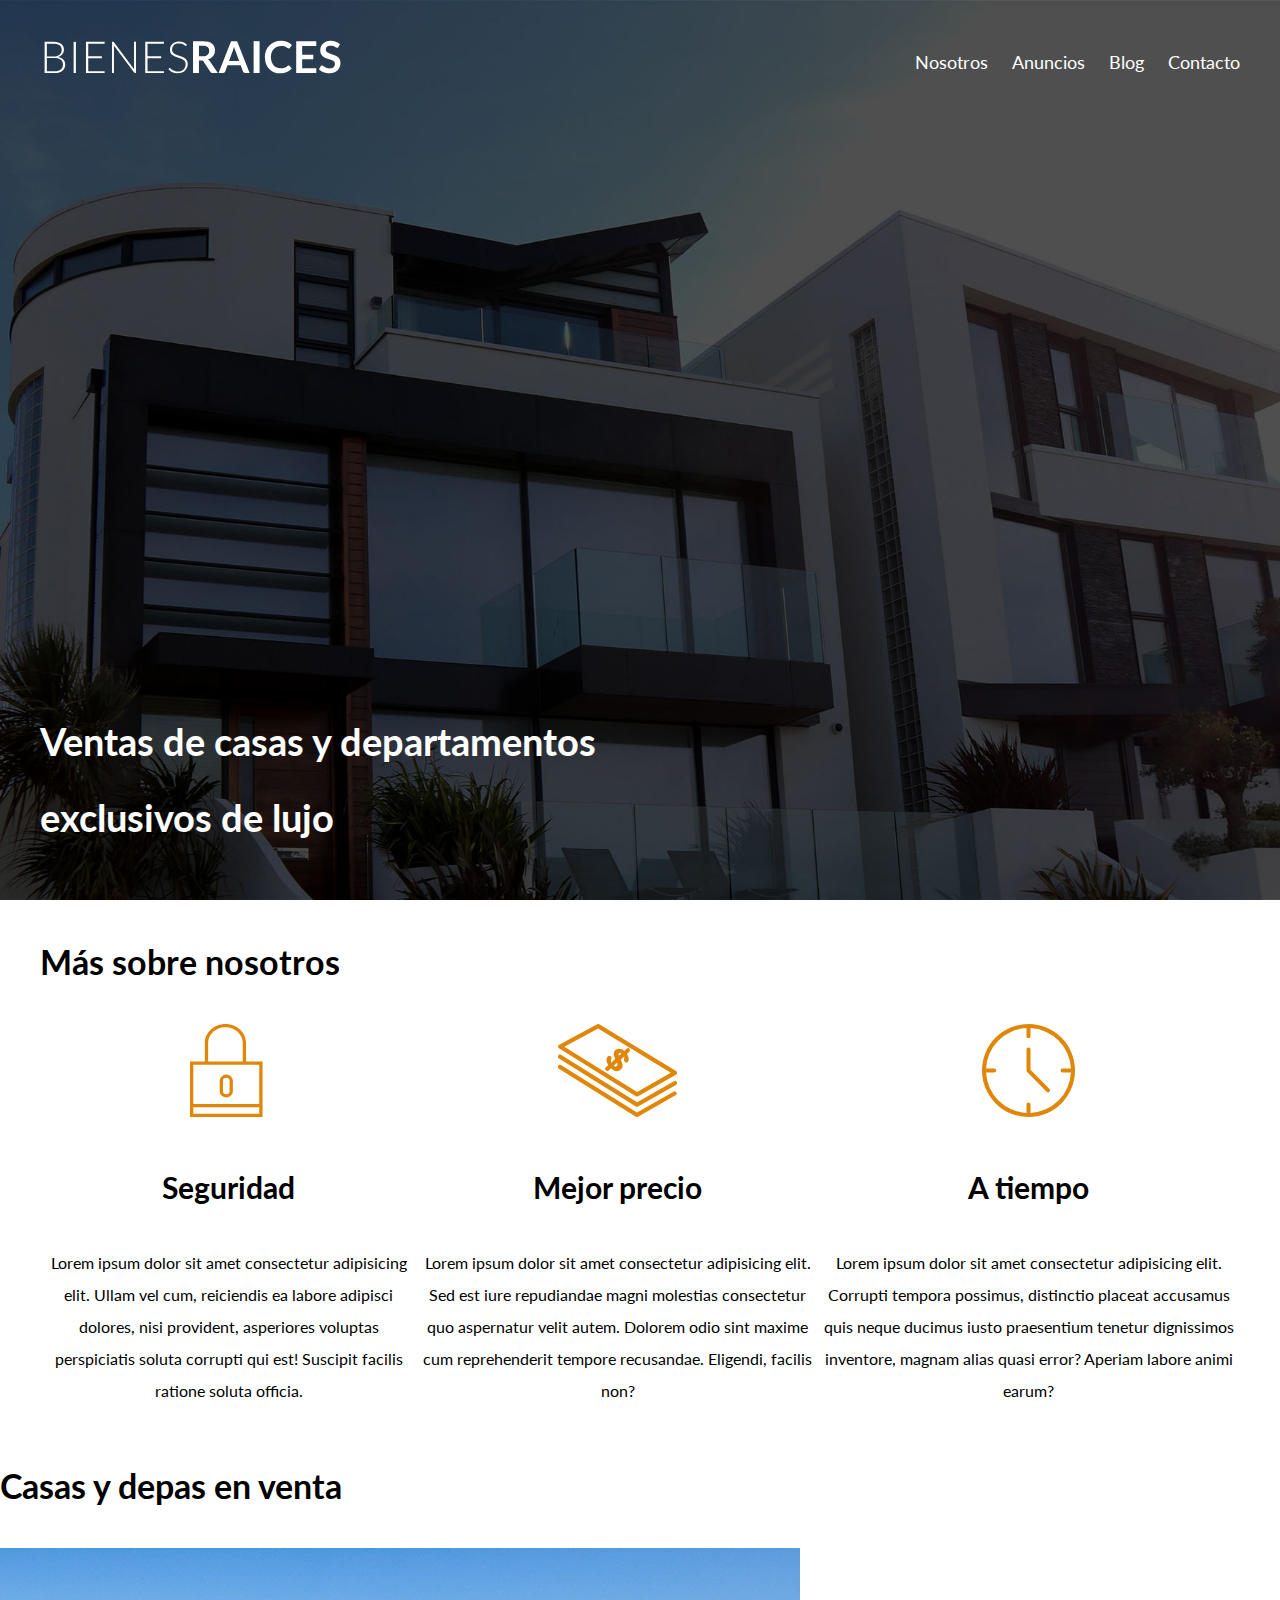
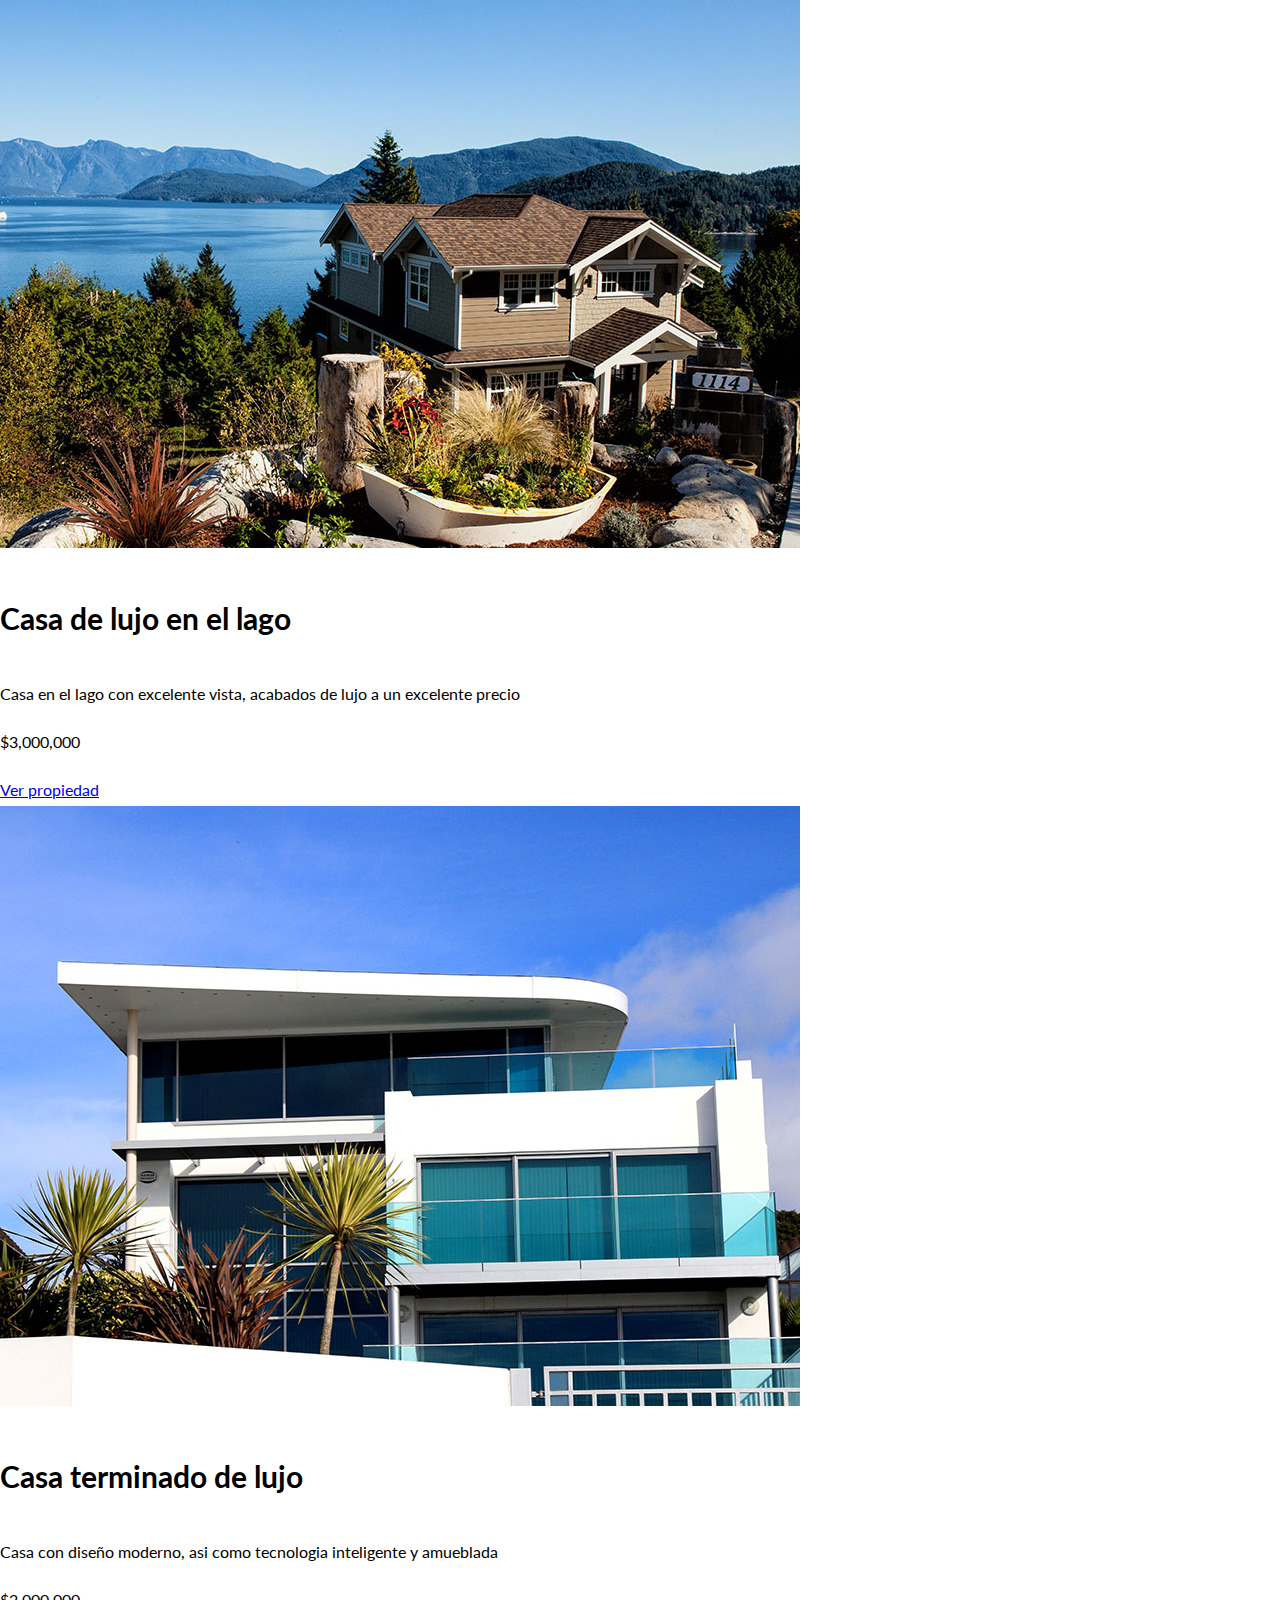
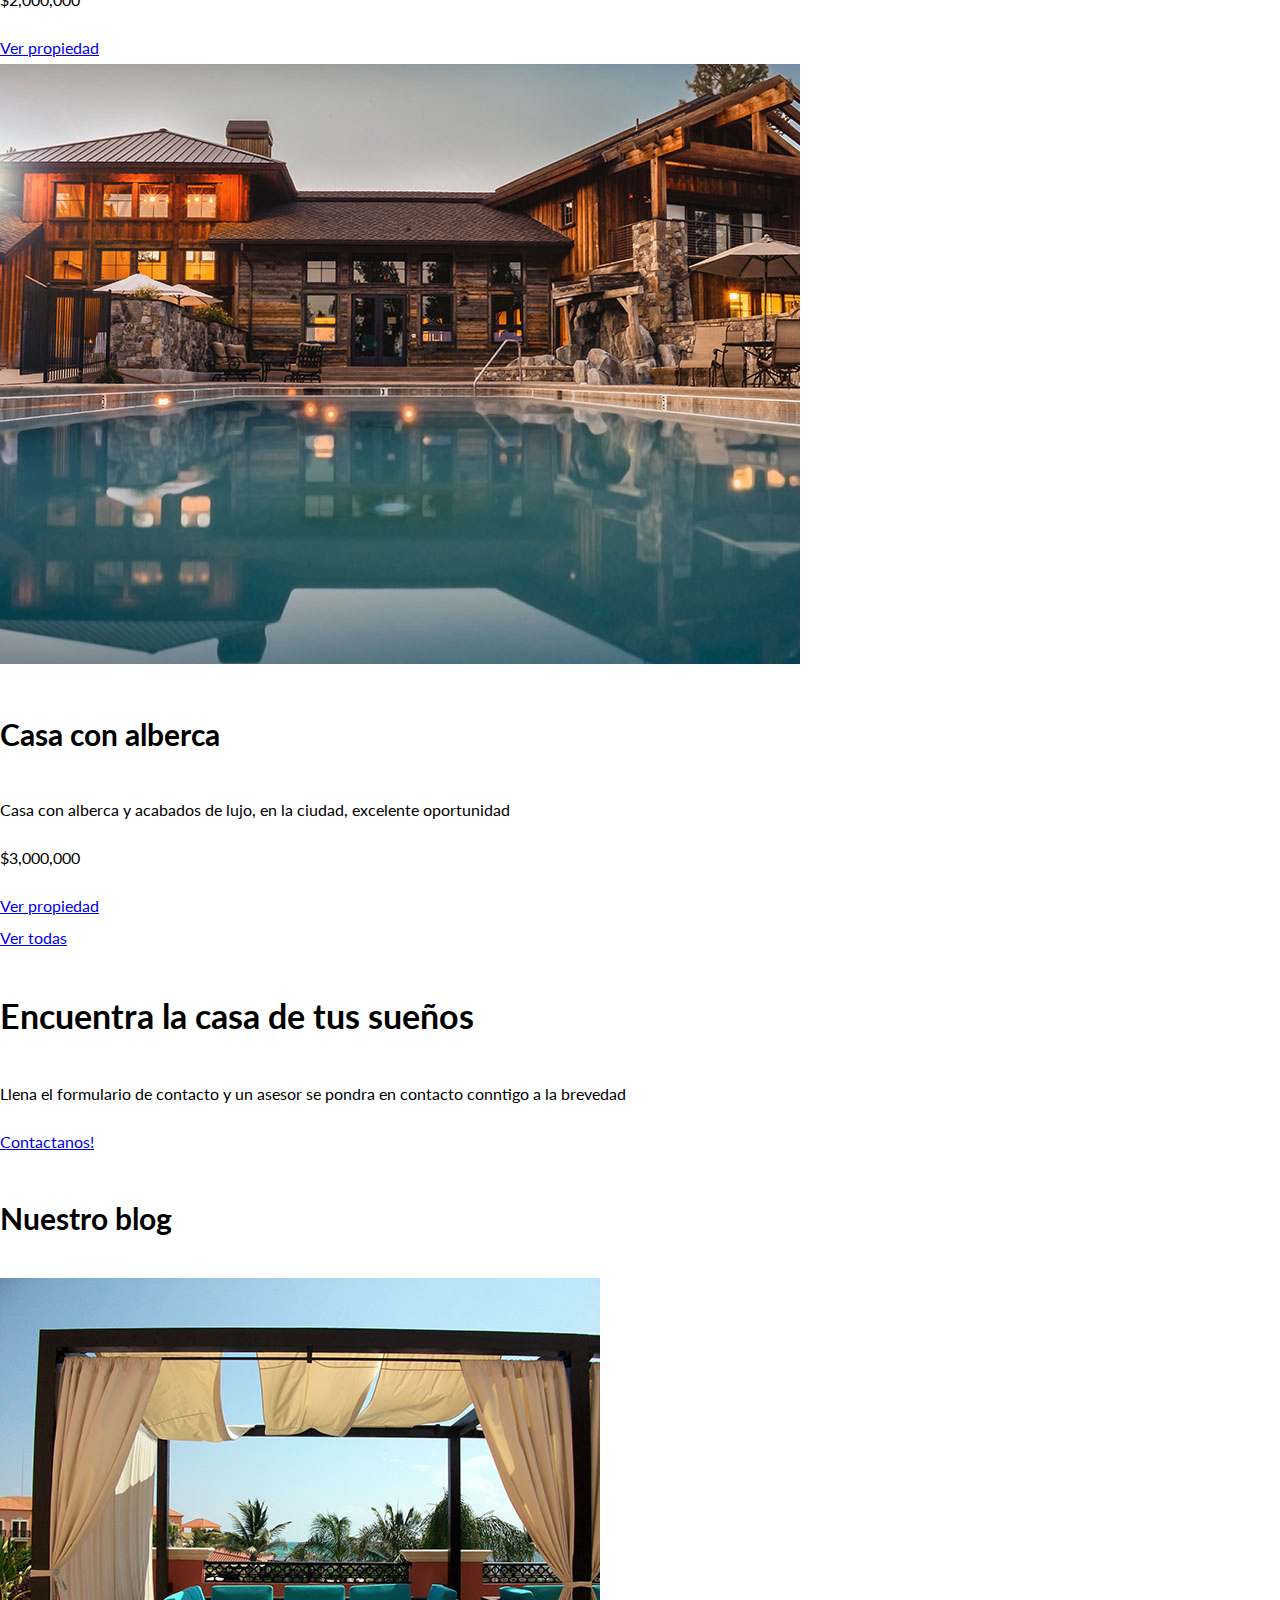
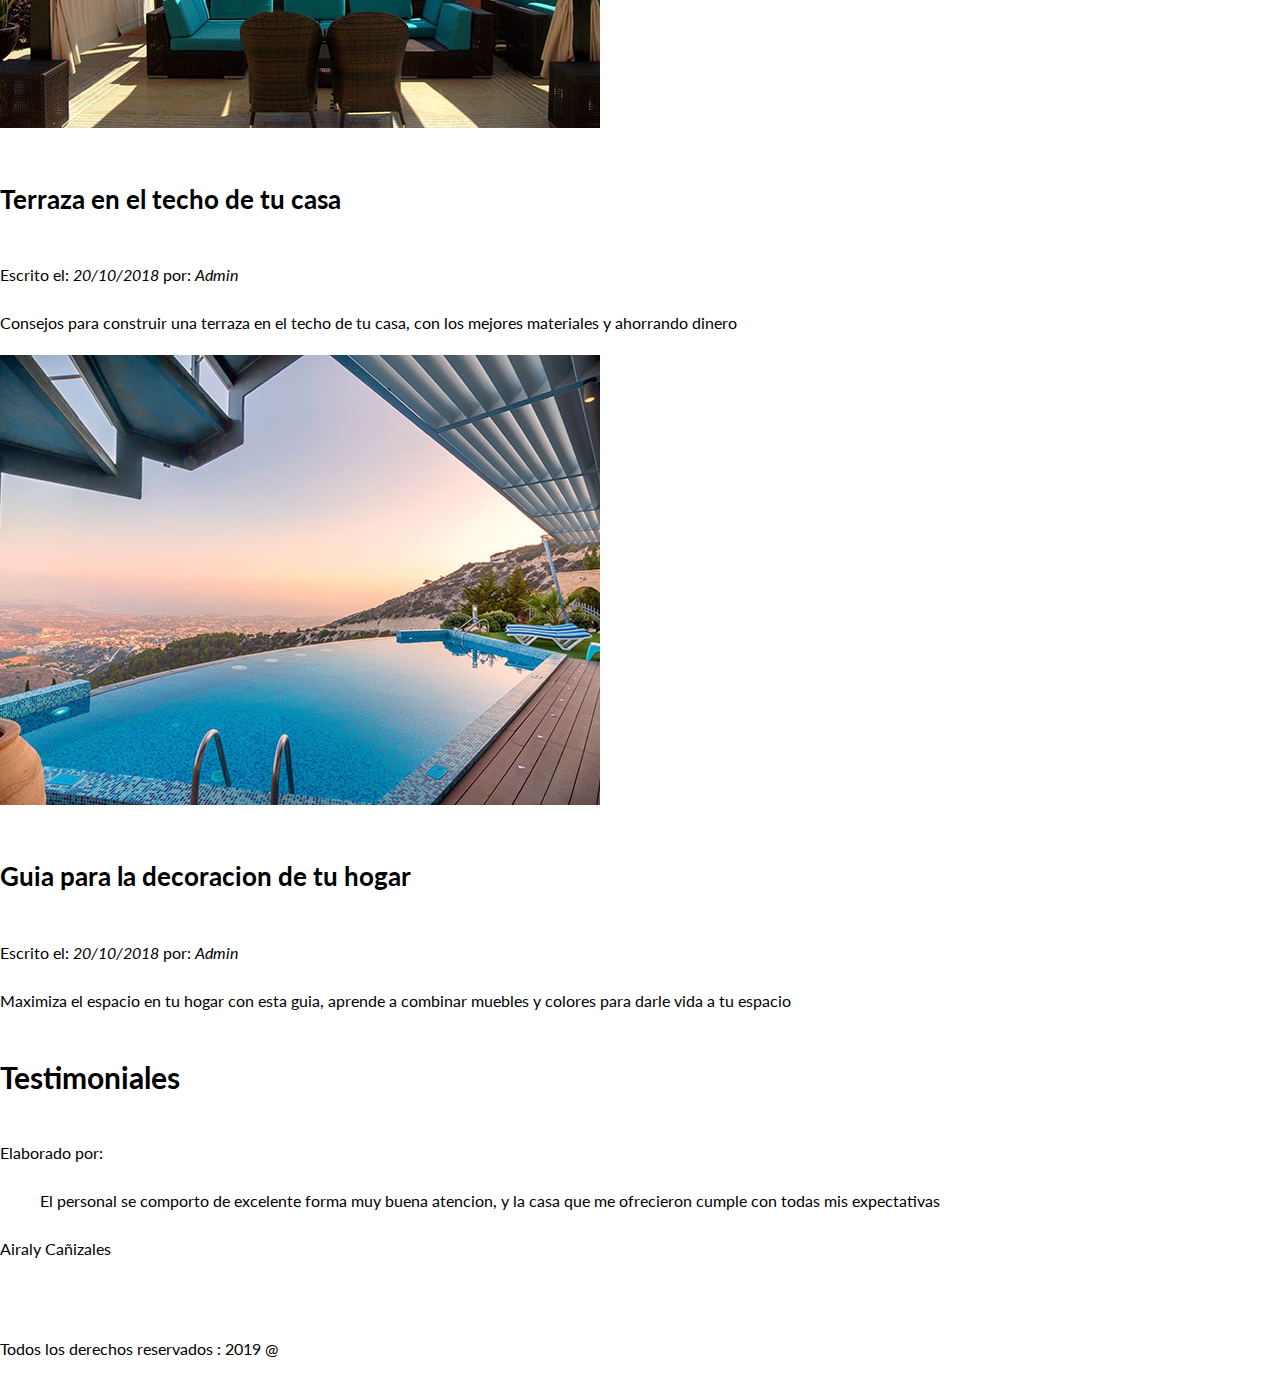
==== index.html @ cec0fd3d "hol" ====
<!DOCTYPE html>
<html lang="en">

    <head>
        <meta charset="UTF-8">
        <meta name="viewport" content="width=device-width, initial-scale=1.0">
        <meta http-equiv="X-UA-Compatible" content="ie=edge">
        <title>Bienes raices</title>
        <link href="https://fonts.googleapis.com/css?family=Lato:300,400,700,900&display=swap" rel="stylesheet">
        <link rel="stylesheet" href="css/normalize.css">
        <link rel="stylesheet" href="css/style.css">
    </head>

    <body>

        <header class="site-header inicio">
            <div class="contenedor contenido-header">
                <div class="barra">
                    <a href="/"><img src="img/logo.svg" alt="logotipo de bienes raices"></a>

                    <nav class="navegacion">
                        <a href="nosotros.html">Nosotros</a>
                        <a href="anuncios.html">Anuncios</a>
                        <a href="blog.html">Blog</a>
                        <a href="contacto.html">Contacto</a>
                    </nav>
                </div>
                <h1>Ventas de casas y departamentos exclusivos de lujo</h1>
            </div>
        </header>

        <section class="contenedor seccion">
            <h2>Más sobre nosotros</h2>



        <div class="iconos-nosotros">
            <div class="icono">
                <img src="img/icono1.svg" alt="">
                <h3>Seguridad</h3>
                <p>Lorem ipsum dolor sit amet consectetur adipisicing elit. Ullam vel cum, reiciendis ea labore adipisci
                    dolores, nisi provident, asperiores voluptas perspiciatis soluta corrupti qui est! Suscipit facilis
                    ratione soluta officia.</p>
            </div>

            <div class="icono">
                <img src="img/icono2.svg" alt="">
                <h3 class="encabezado">Mejor precio</h3>
                <p>Lorem ipsum dolor sit amet consectetur adipisicing elit. Sed est iure repudiandae magni molestias
                    consectetur quo aspernatur velit autem. Dolorem odio sint maxime cum reprehenderit tempore
                    recusandae. Eligendi, facilis non?</p>
            </div>

            <div class="icono">
                <img src="img/icono3.svg" alt="">
                <h3>A tiempo</h3>
                <p>Lorem ipsum dolor sit amet consectetur adipisicing elit. Corrupti tempora possimus, distinctio
                    placeat accusamus quis neque ducimus iusto praesentium tenetur dignissimos inventore, magnam alias
                    quasi error? Aperiam labore animi earum?</p>
            
            </div>
        </div>
        </section>

        <main>
            <h2>Casas y depas en venta</h2>

            <div>
                <img src="img/anuncio1.jpg" alt="">
                <h3>Casa de lujo en el lago</h3>
                <p>Casa en el lago con excelente vista, acabados de lujo a un excelente precio</p>
                <p>$3,000,000</p>
                <a href="#">Ver propiedad</a>
            </div>

            <div>
                <img src="img/anuncio2.jpg" alt="">
                <h3>Casa terminado de lujo</h3>
                <p>Casa con diseño moderno, asi como tecnologia inteligente y amueblada</p>
                <p>$2,000,000</p>
                <a href="#">Ver propiedad</a>
            </div>

            <div>
                <img src="img/anuncio3.jpg" alt="">
                <h3>Casa con alberca</h3>
                <p>Casa con alberca y acabados de lujo, en la ciudad, excelente oportunidad</p>
                <p>$3,000,000</p>
                <a href="#">Ver propiedad</a>
            </div>

            <a href="anuncios.html">Ver todas</a>

        </main>

        <section>
            <h2>Encuentra la casa de tus sueños</h2>
            <p>Llena el formulario de contacto y un asesor se pondra en contacto conntigo a la brevedad</p>
            <a href="contacto.html">Contactanos!</a>
        </section>

        <section>
            <h3>Nuestro blog</h3>

            <article>
                <img src="img/blog1.jpg" alt="">
                <h4>Terraza en el techo de tu casa</h4>
                <p>Escrito el: <em> 20/10/2018</em> por: <em>Admin</em></p>
                <p> Consejos para construir una terraza en el techo de tu casa, con los mejores materiales y ahorrando
                    dinero</p>
            </article>

            <article>
                <img src="img/blog2.jpg" alt="">
                <h4>Guia para la decoracion de tu hogar</h4>
                <p>Escrito el: <em>20/10/2018</em> por: <em>Admin</em> </p>
                <p> Maximiza el espacio en tu hogar con esta guia, aprende a combinar muebles y colores para darle vida
                    a tu espacio</p>
            </article>
        </section>

        <section>
            <h3>Testimoniales</h3>
            <header>
                <p>Elaborado por:</p>
            </header>
            <blockquote> El personal se comporto de excelente forma muy buena atencion, y la casa que me ofrecieron
                cumple con todas mis expectativas</blockquote>
            <p>Airaly Cañizales</p>
        </section>

        <footer>
            <nav class="navegacion">
                <a href="nosotros.html">Nosotros</a>
                <a href="anuncios.html">Anuncios</a>
                <a href="blog.html">Blog</a>
                <a href="contacto.html">Contacto</a>
            </nav>

            <p>Todos los derechos reservados : 2019 @ </p>
        </footer>
    </body>

</html>
---- css/style.css ----
html{
    font-size: 62.5%; /*reset para los pixeles*/
}
body{
    font-family: 'Lato', sans-serif;
    font-size: 1.6rem ;
    line-height: 2;
}

/*global*/

.contenedor{
    max-width: 120rem; /*1200px*/
    margin: 0 auto;

}
/*encabezados*/
h1{
    font-size: 3.8rem;

}
h2{
    font-size: 3.4rem;

}
h3{
    font-size: 3rem;

}

h4{
    font-size: 2.6rem;

}/*utilidades*/

.seccion{
    margin-top: 2rem;
    margin-bottom: 2rem;;
}

/*header*/
.site-header.inicio{

    background-image: url(../img/header.jpg);
    background-position: center;
    background-size: cover;
    height: 100vh;
    min-height: 60rem;

}
.contenido-header{
    height: 100%;
    display: flex ;
    flex-direction: column;
    justify-content: space-between;

}

.contenido-header h1{
    color: white;
    padding-bottom: 2rem;
    max-width: 60rem;
    line-height: 2;
}

.barra{
    display: flex;
    justify-content: space-between;
    align-items: center;
    padding-top: 3rem;
}

/*navegacion*/

.navegacion a {
    color: white;
    text-decoration: none;
    font-size: 1.8rem; /*18px*/
    margin-right: 2rem;

}
.navegacion a:hover{
    color: yellowgreen;
}

.navegacion a:last-of-type{
    margin: 0;
}
/*iconos nosotros*/

.iconos-nosotros{
    display: flex;
    justify-content: space-between;
}
.icono{
    flex-basis: calc(33.3%-1rem); /*en %para ser responsive*/
    text-align: center;
   
}
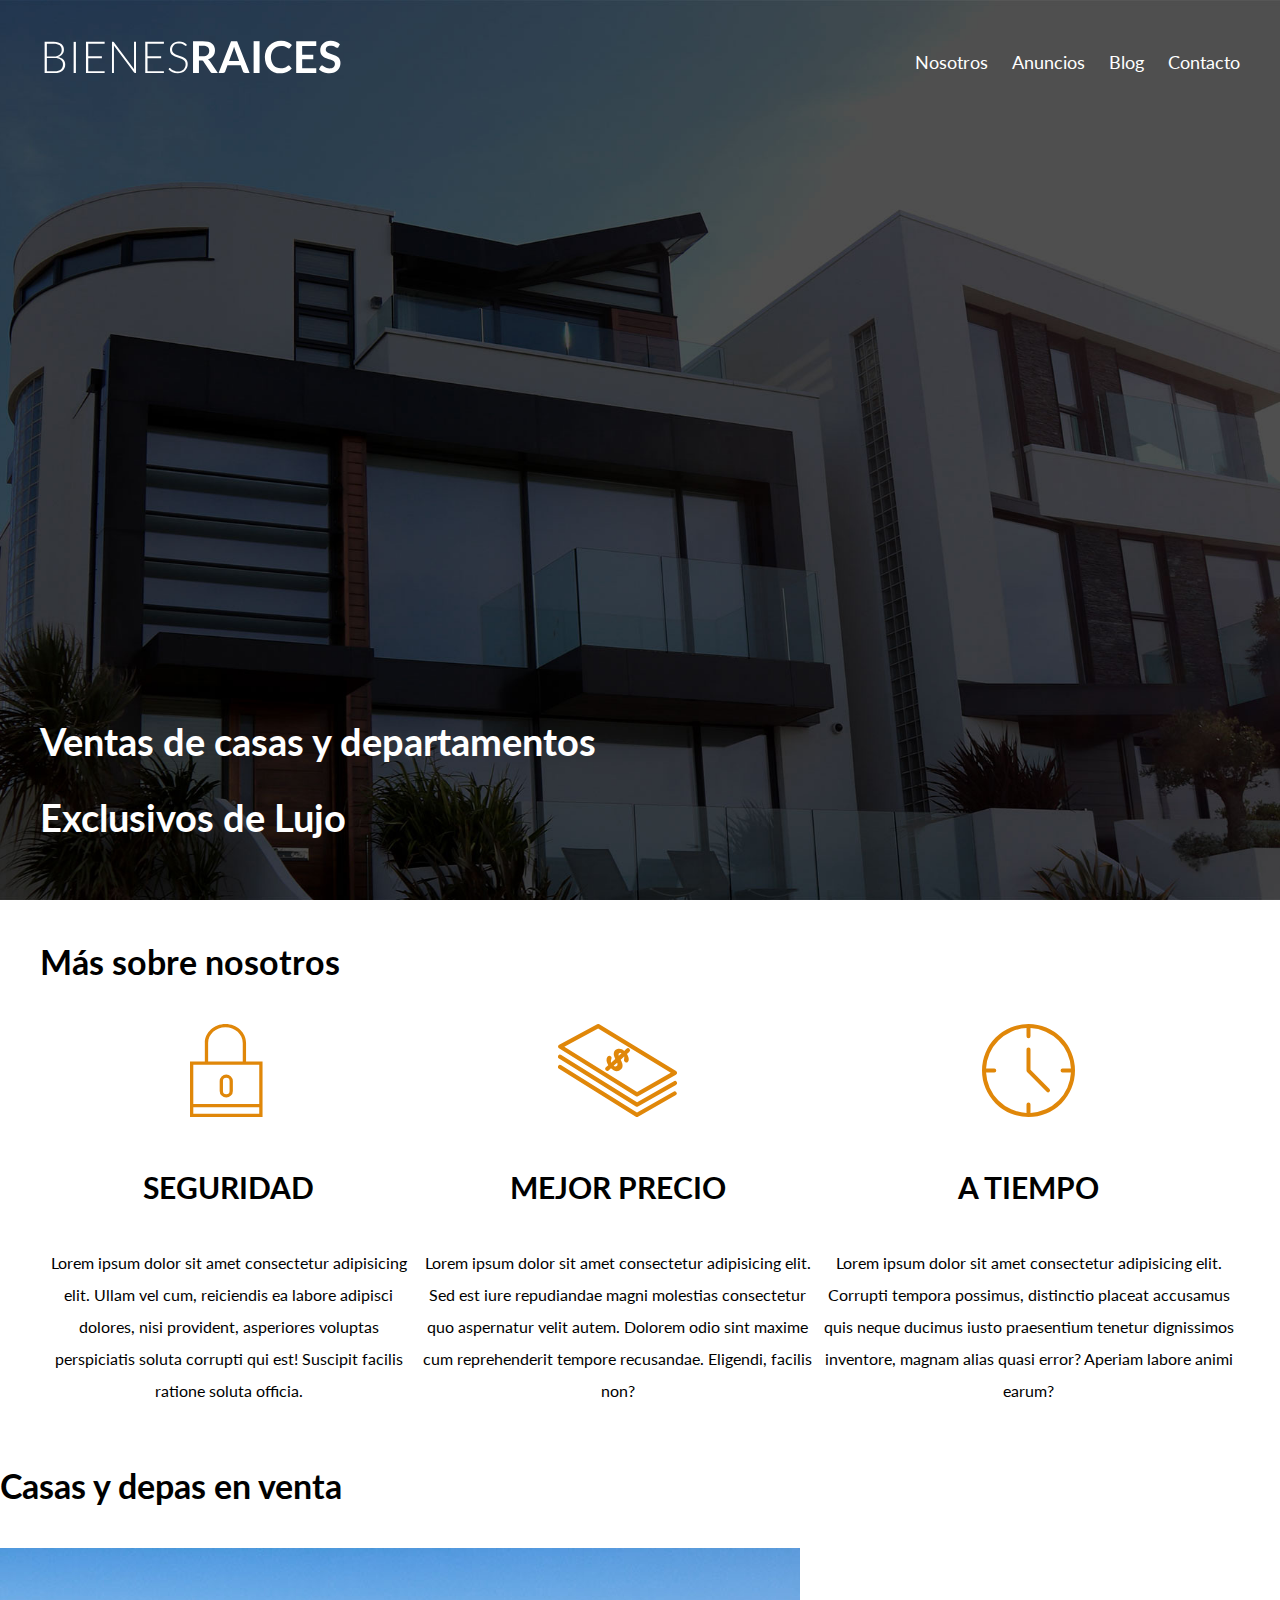
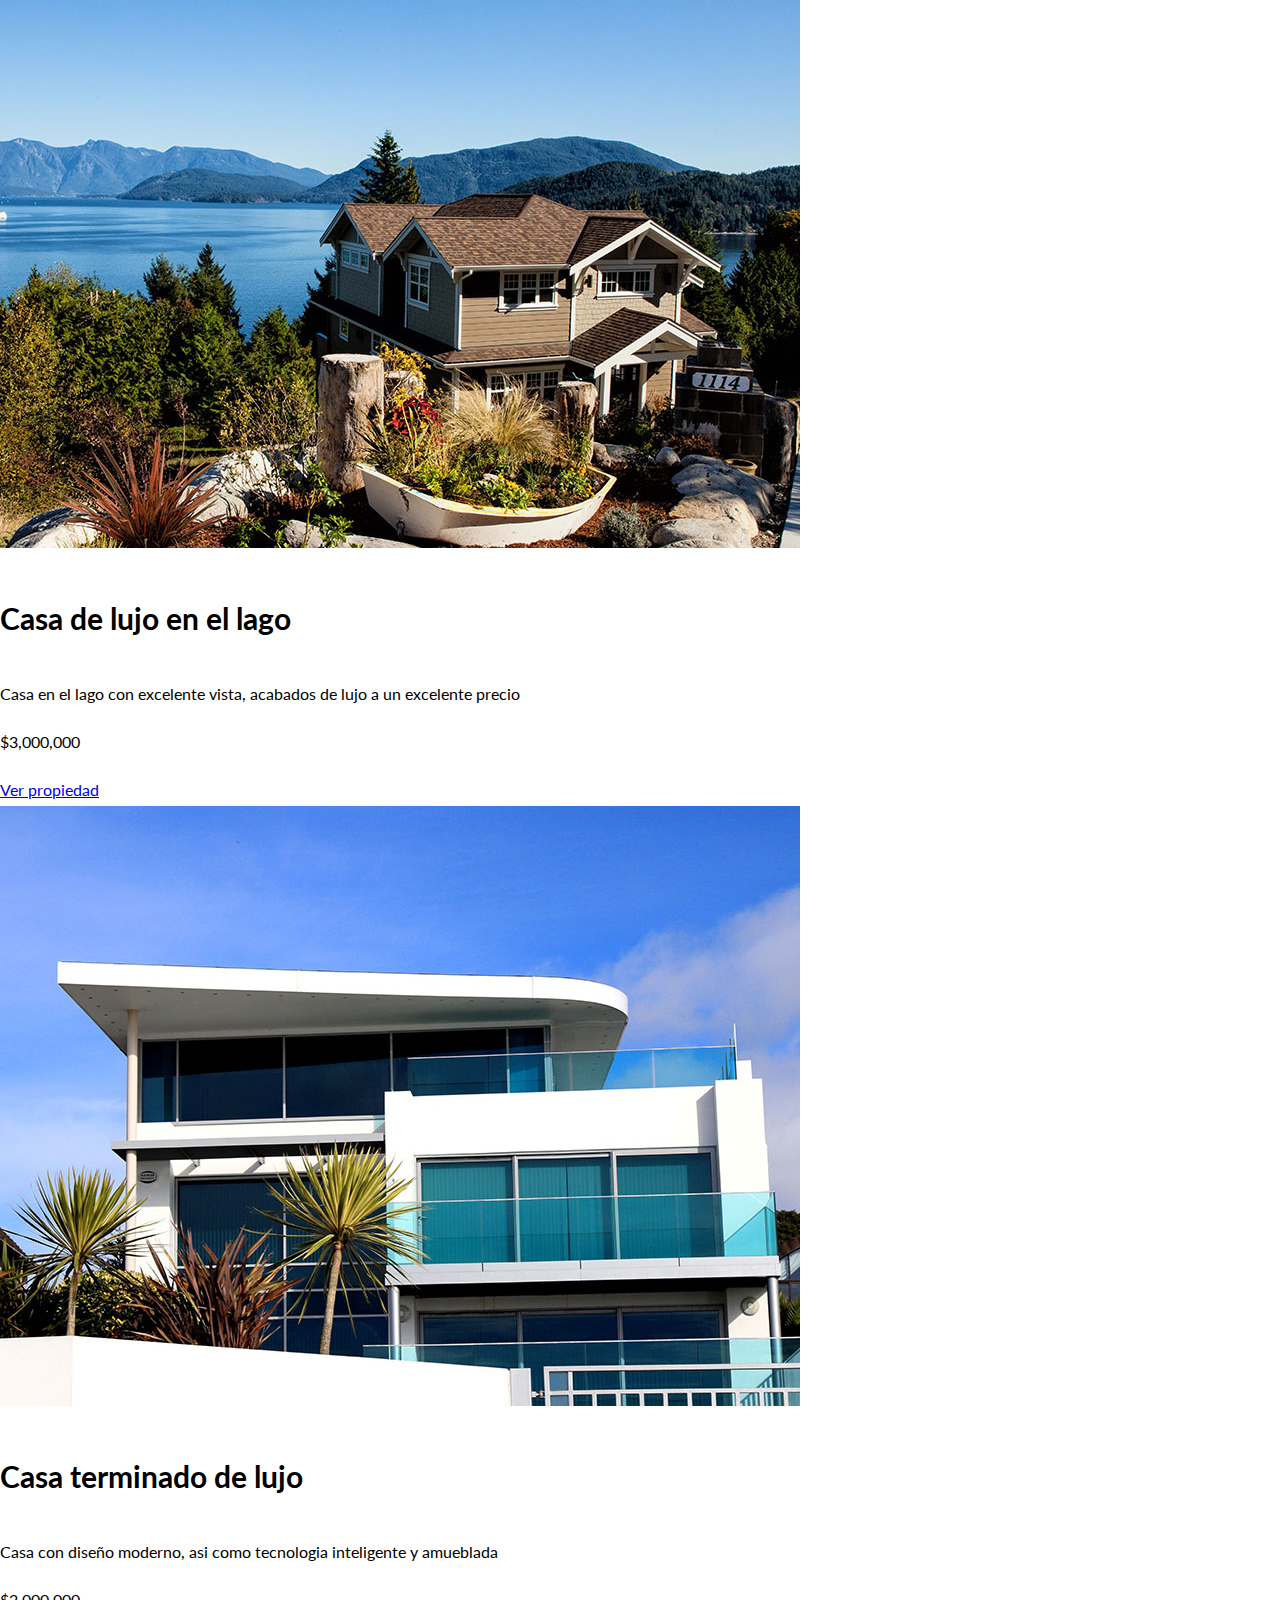
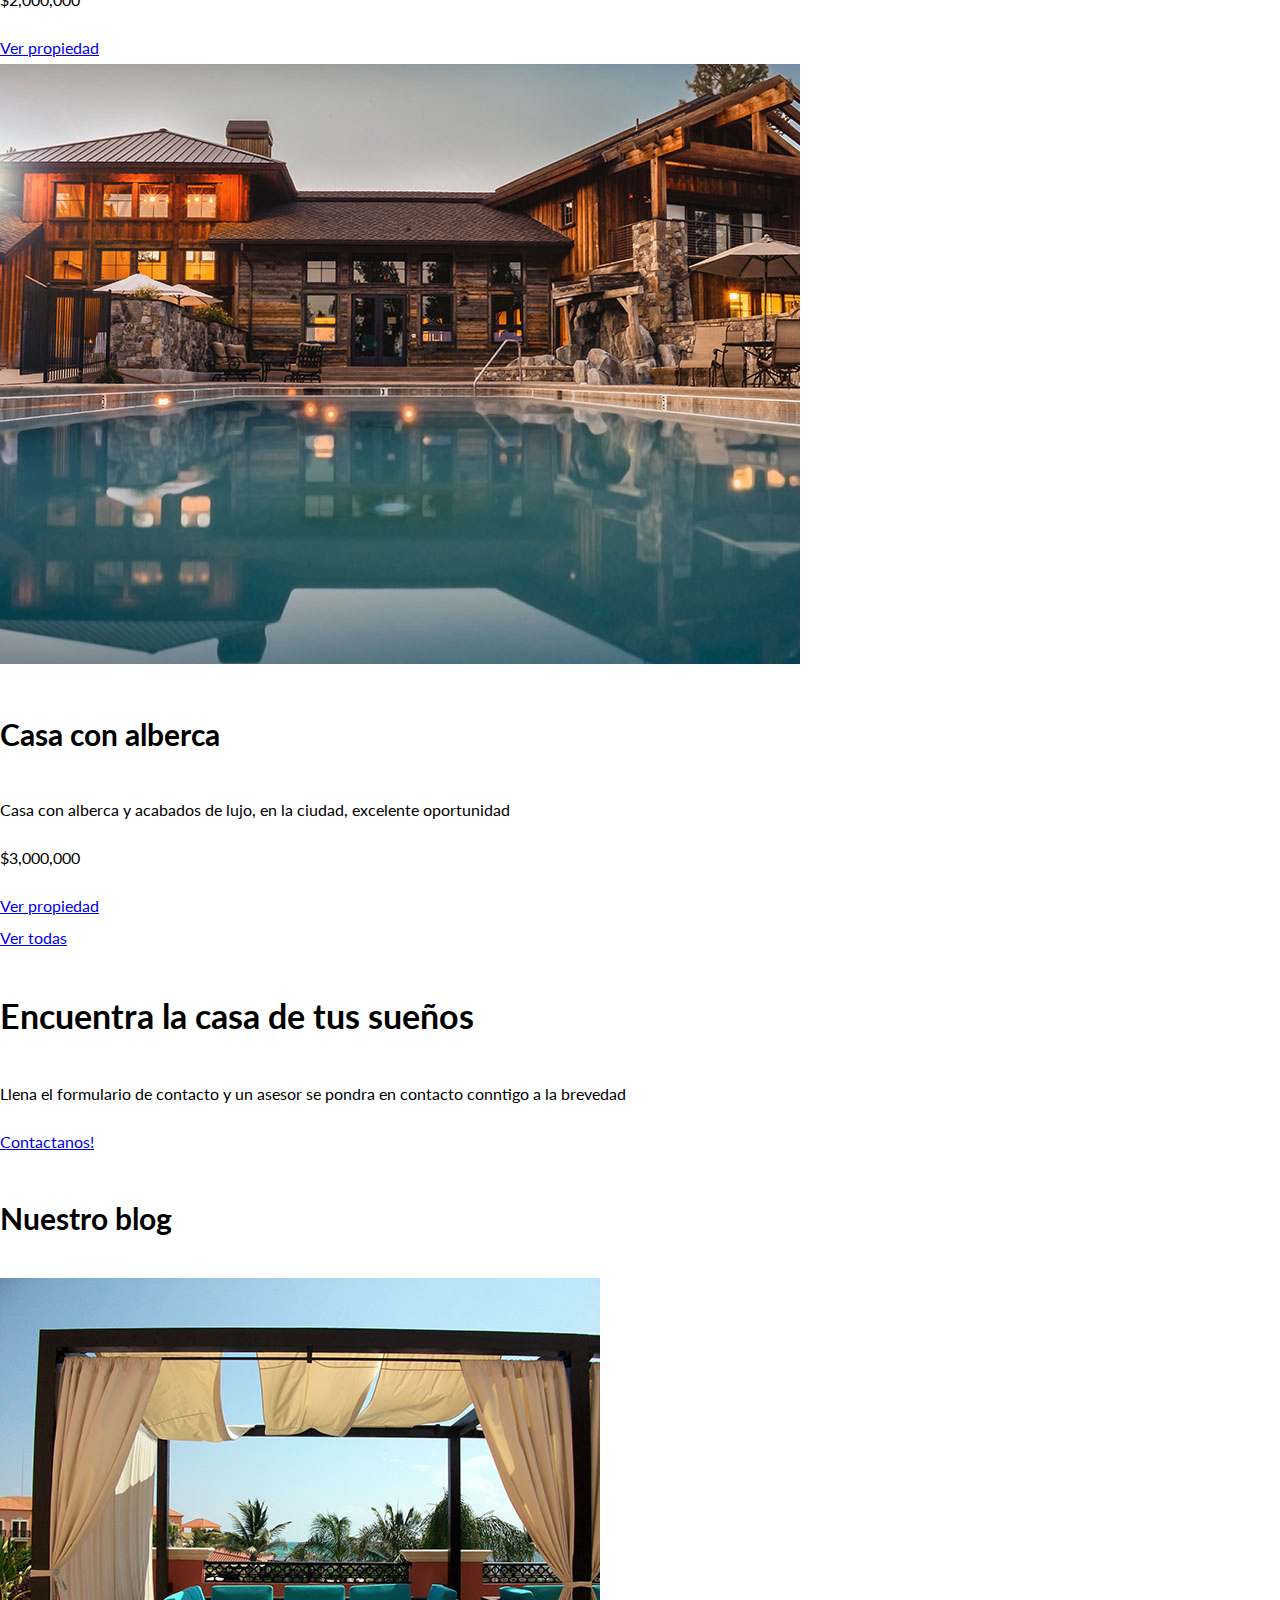
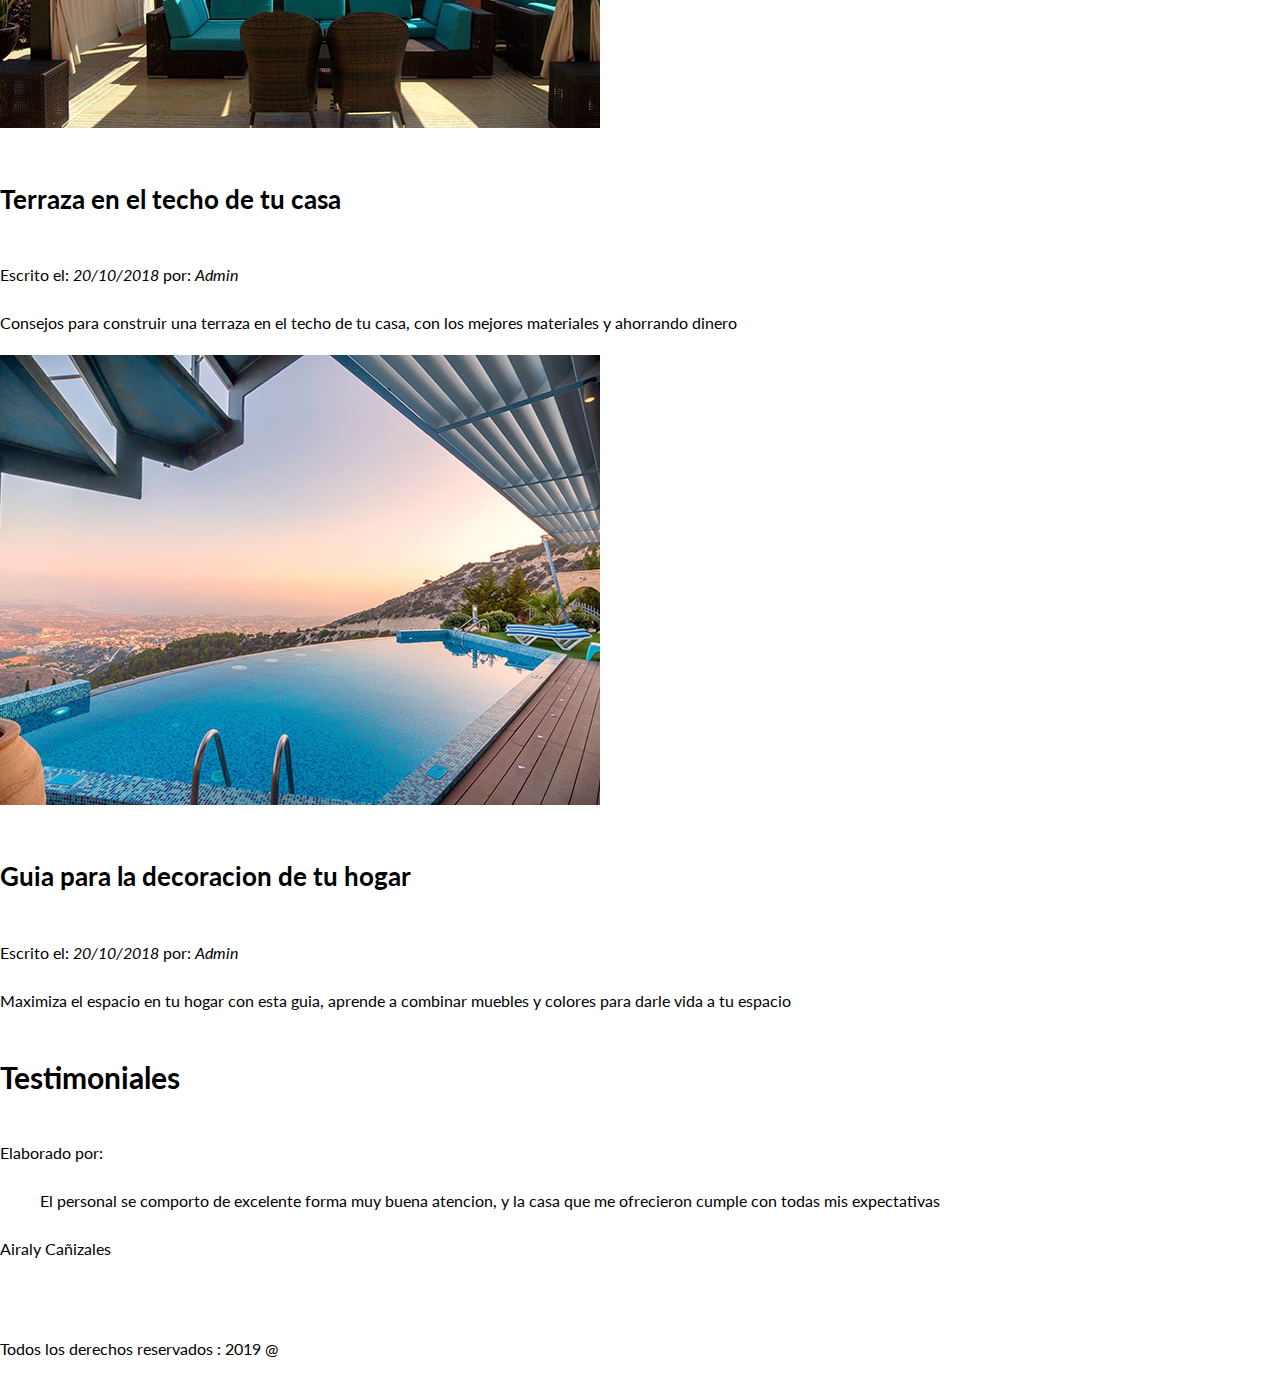
==== commit a5a38e69: "lol" ====
--- a/index.html
+++ b/index.html
@@ -25,7 +25,7 @@
                         <a href="contacto.html">Contacto</a>
                     </nav>
                 </div>
-                <h1>Ventas de casas y departamentos exclusivos de lujo</h1>
+                <h1>Ventas de casas y departamentos Exclusivos de Lujo</h1>
             </div>
         </header>
 
--- a/css/style.css
+++ b/css/style.css
@@ -97,3 +97,6 @@
     text-align: center;
    
 }
+.icono h3{
+    text-transform: uppercase;
+}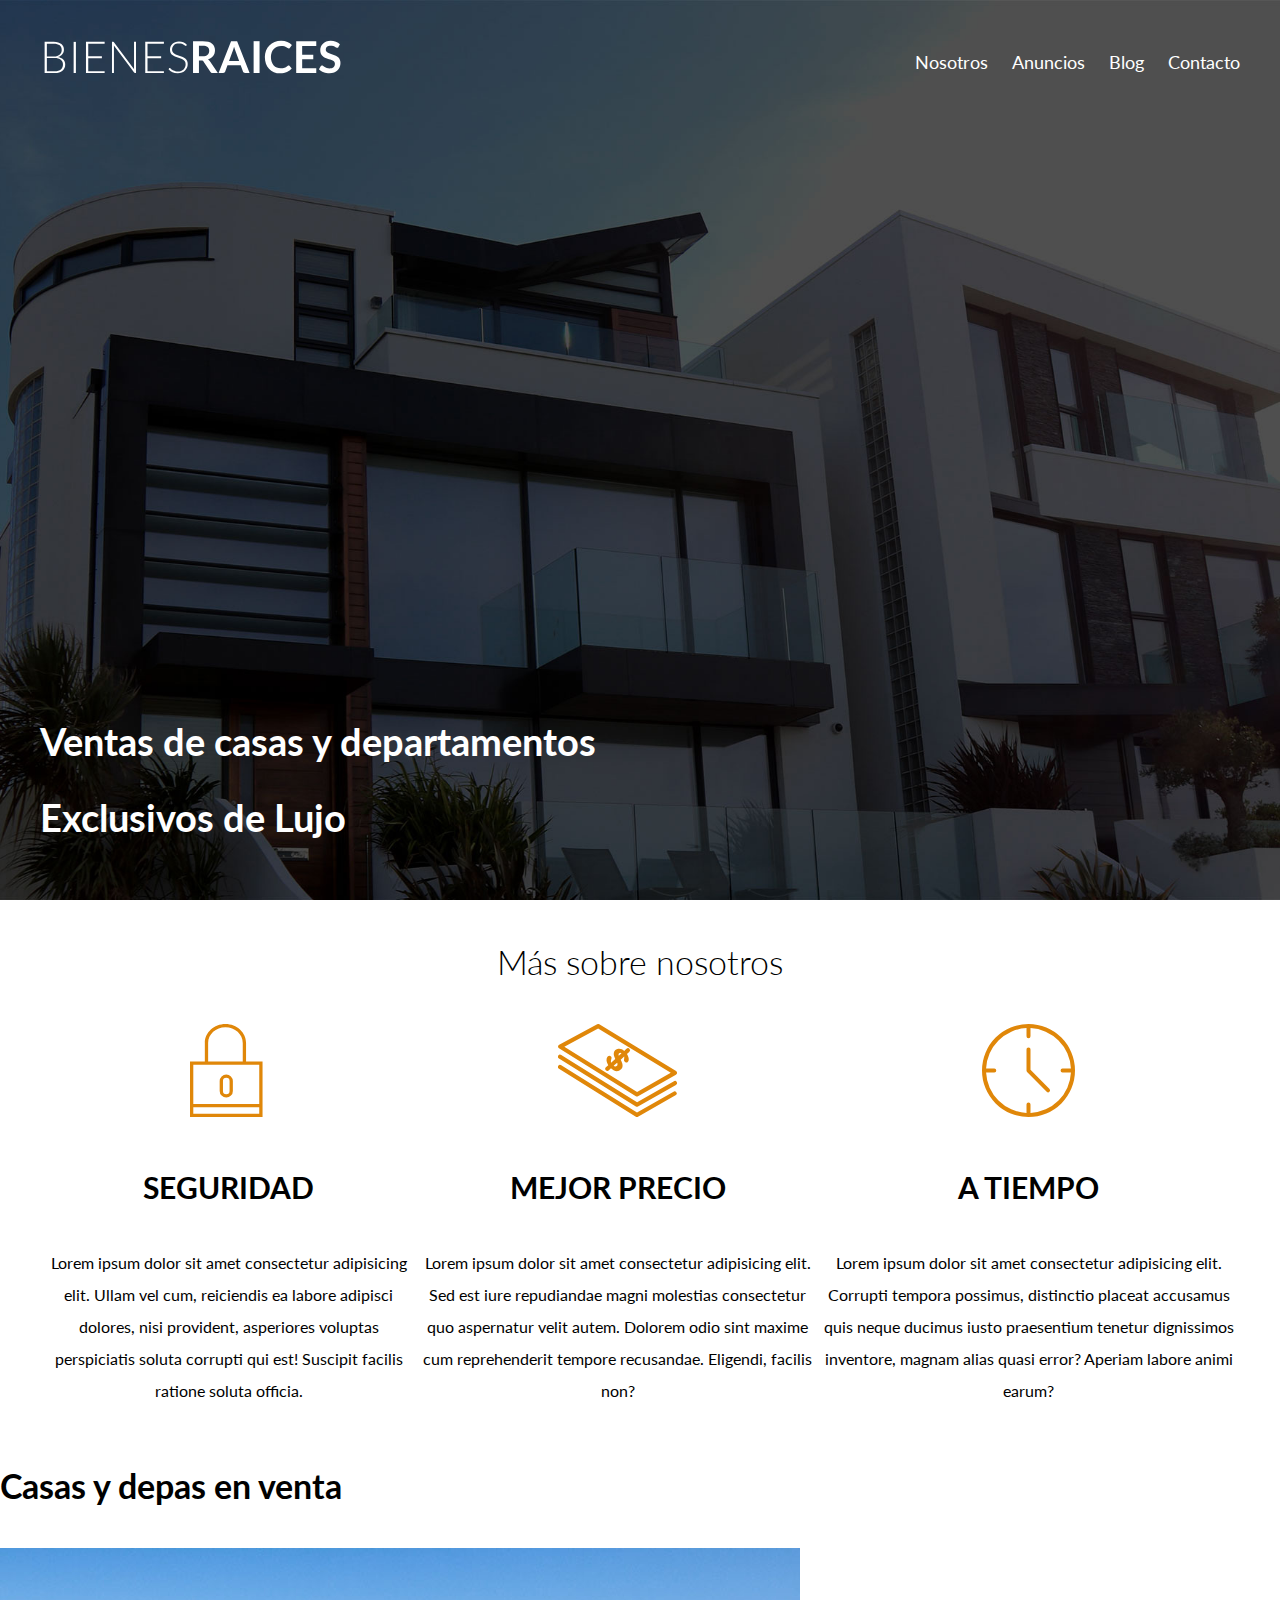
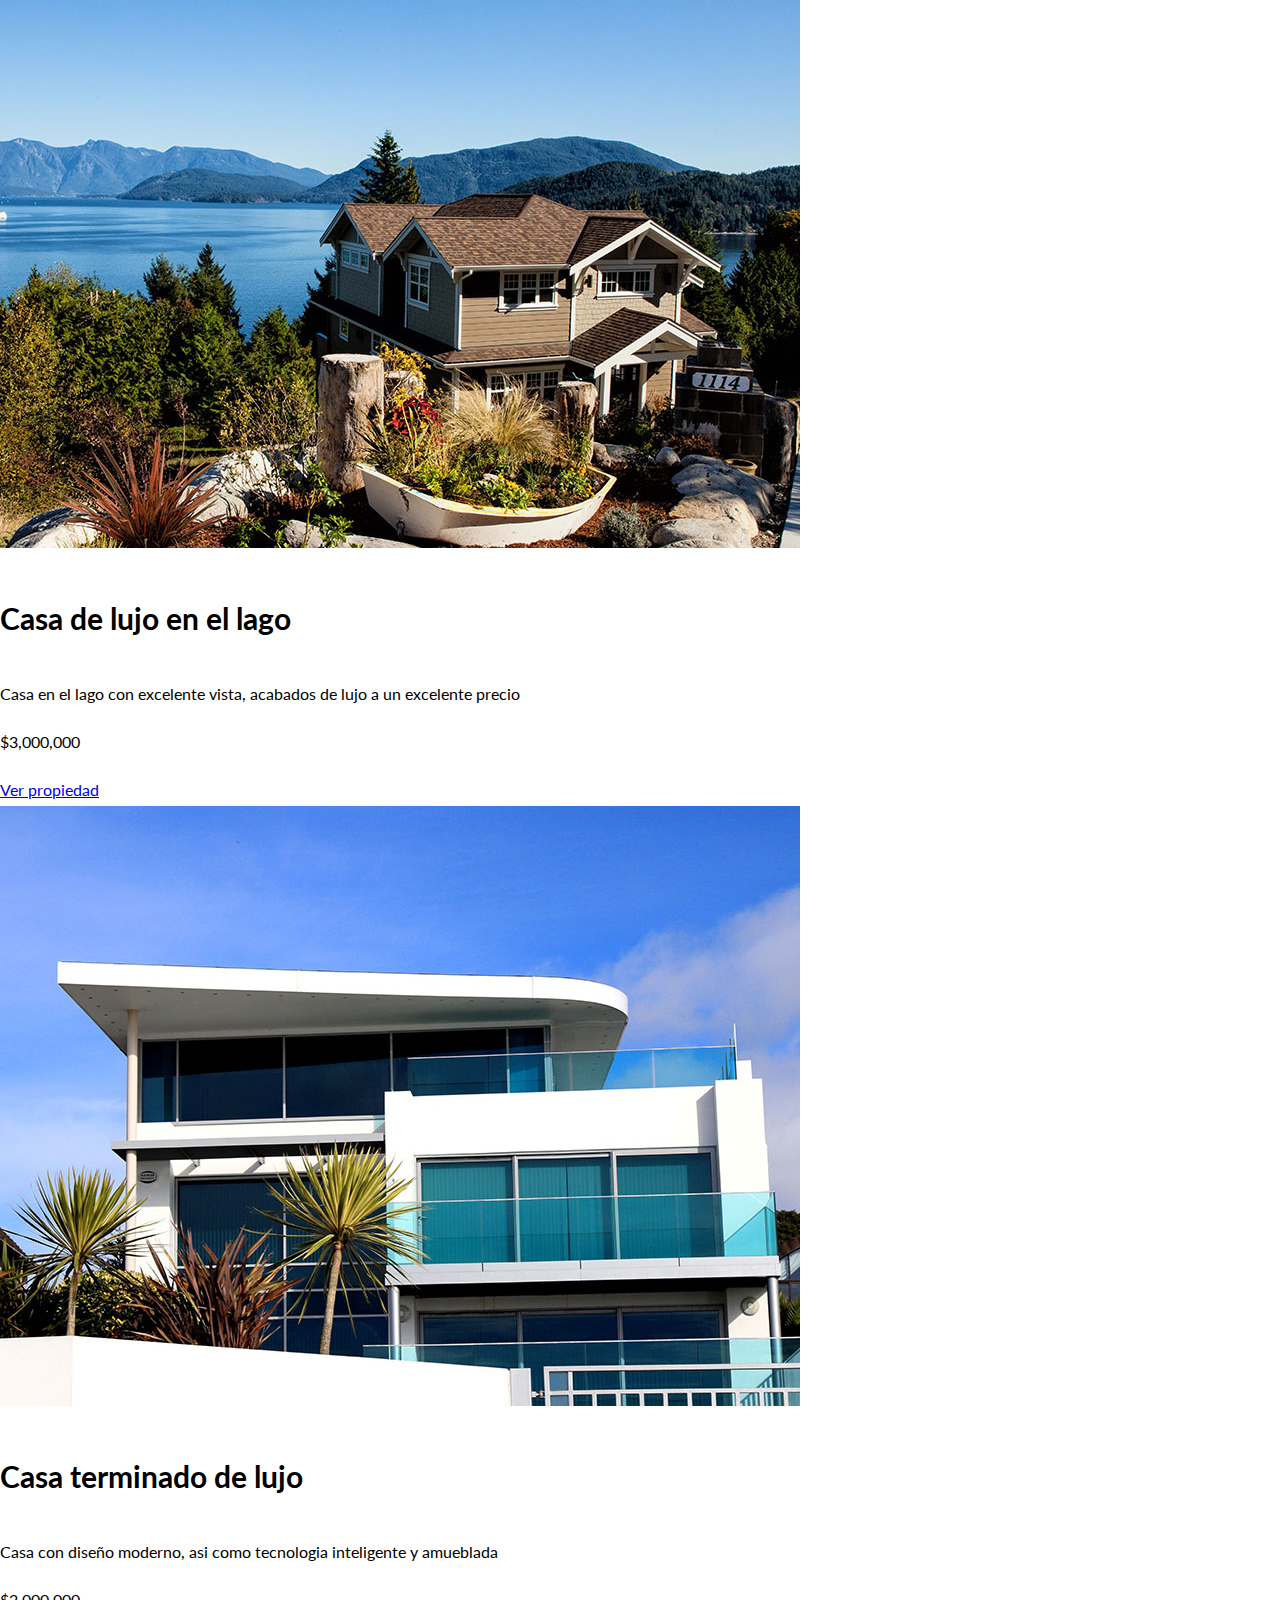
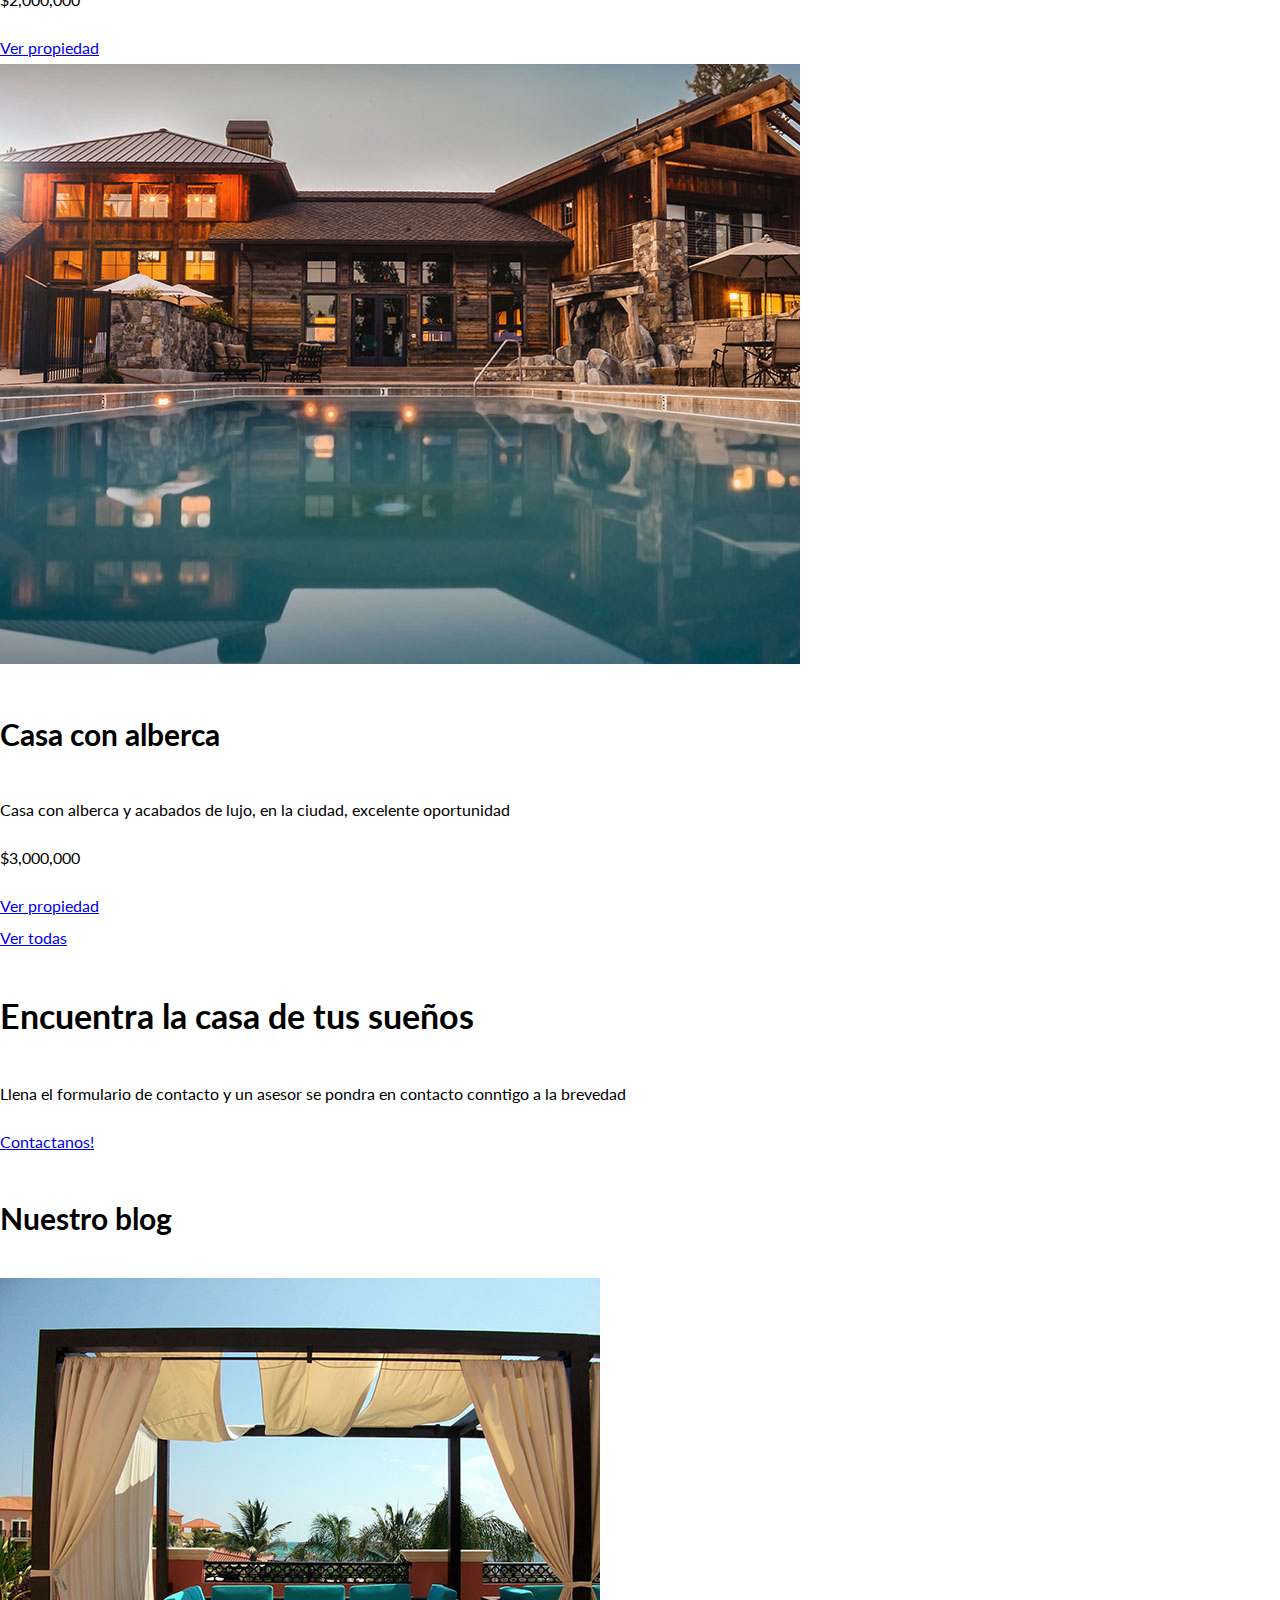
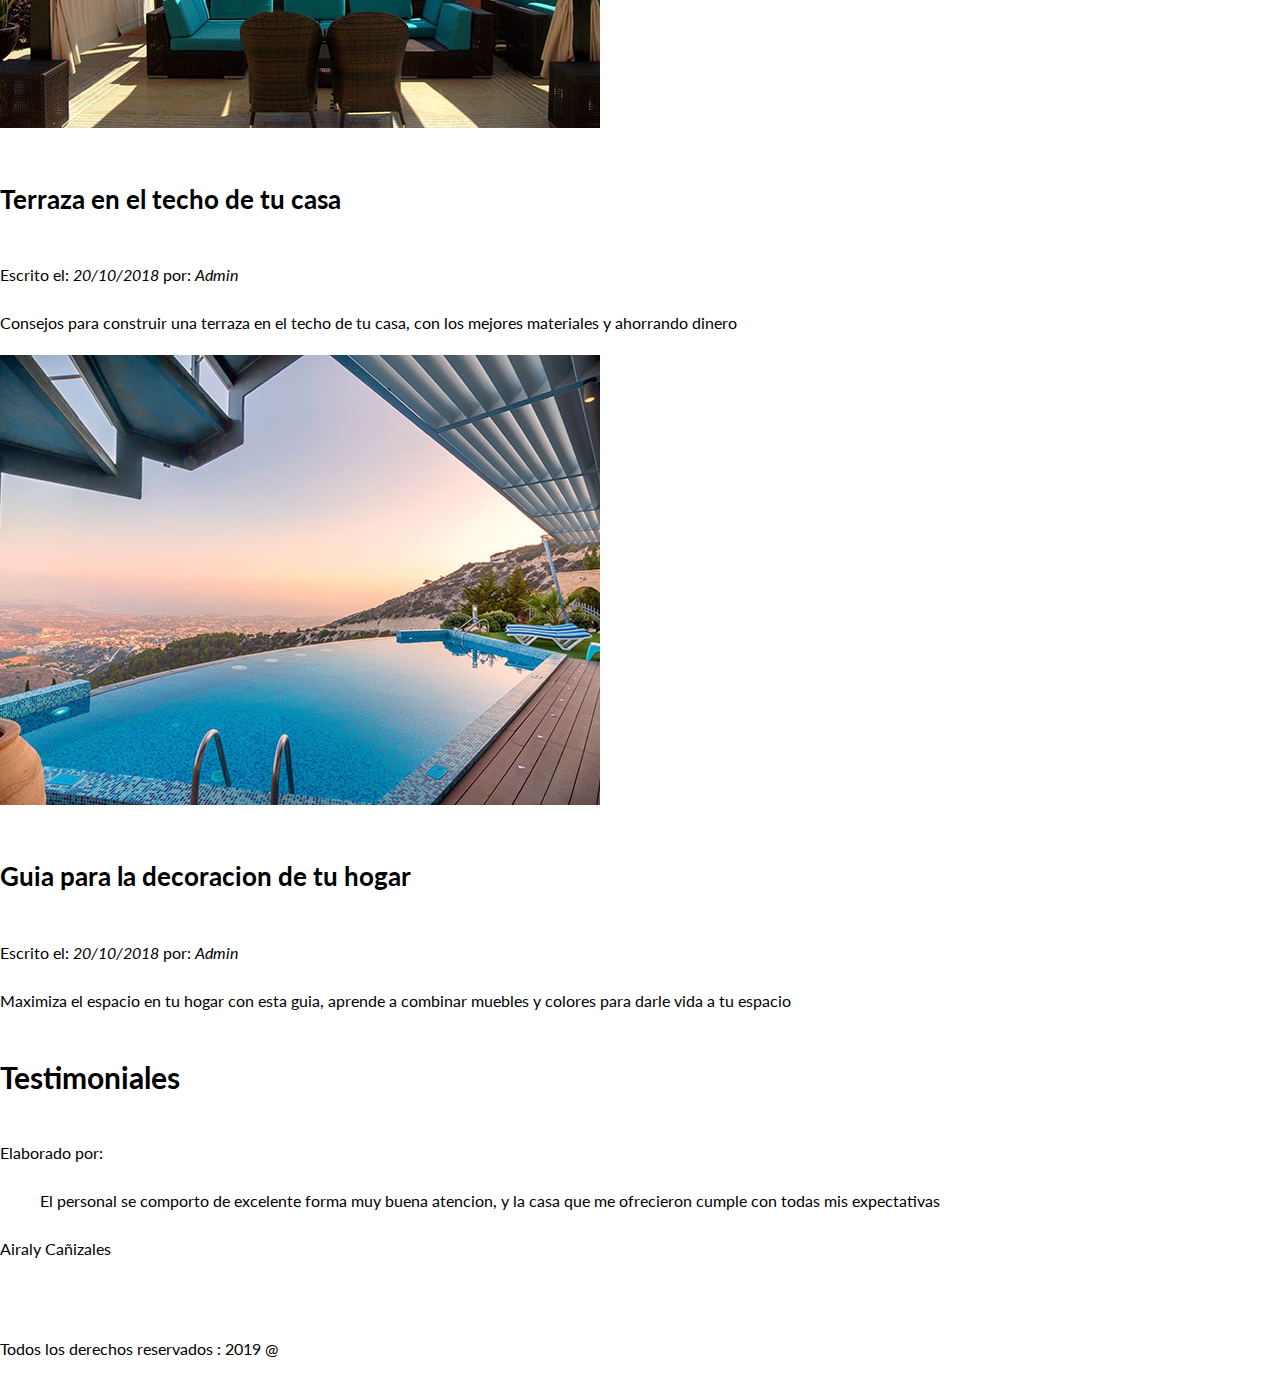
==== commit 2132cf83: "modf" ====
--- a/index.html
+++ b/index.html
@@ -30,7 +30,7 @@
         </header>
 
         <section class="contenedor seccion">
-            <h2>Más sobre nosotros</h2>
+            <h2 class="encabezado-nosotros">Más sobre nosotros</h2>
 
 
 
--- a/css/style.css
+++ b/css/style.css
@@ -87,16 +87,20 @@
     margin: 0;
 }
 /*iconos nosotros*/
+.encabezado-nosotros{
+    font-weight: 300;
+    text-align: center;
+}
 
 .iconos-nosotros{
     display: flex;
     justify-content: space-between;
 }
 .icono{
-    flex-basis: calc(33.3%-1rem); /*en %para ser responsive*/
+    flex-basis: calc(33.3%-1rem); /*en % para ser responsive*/
     text-align: center;
    
 }
 .icono h3{
     text-transform: uppercase;
-}+}
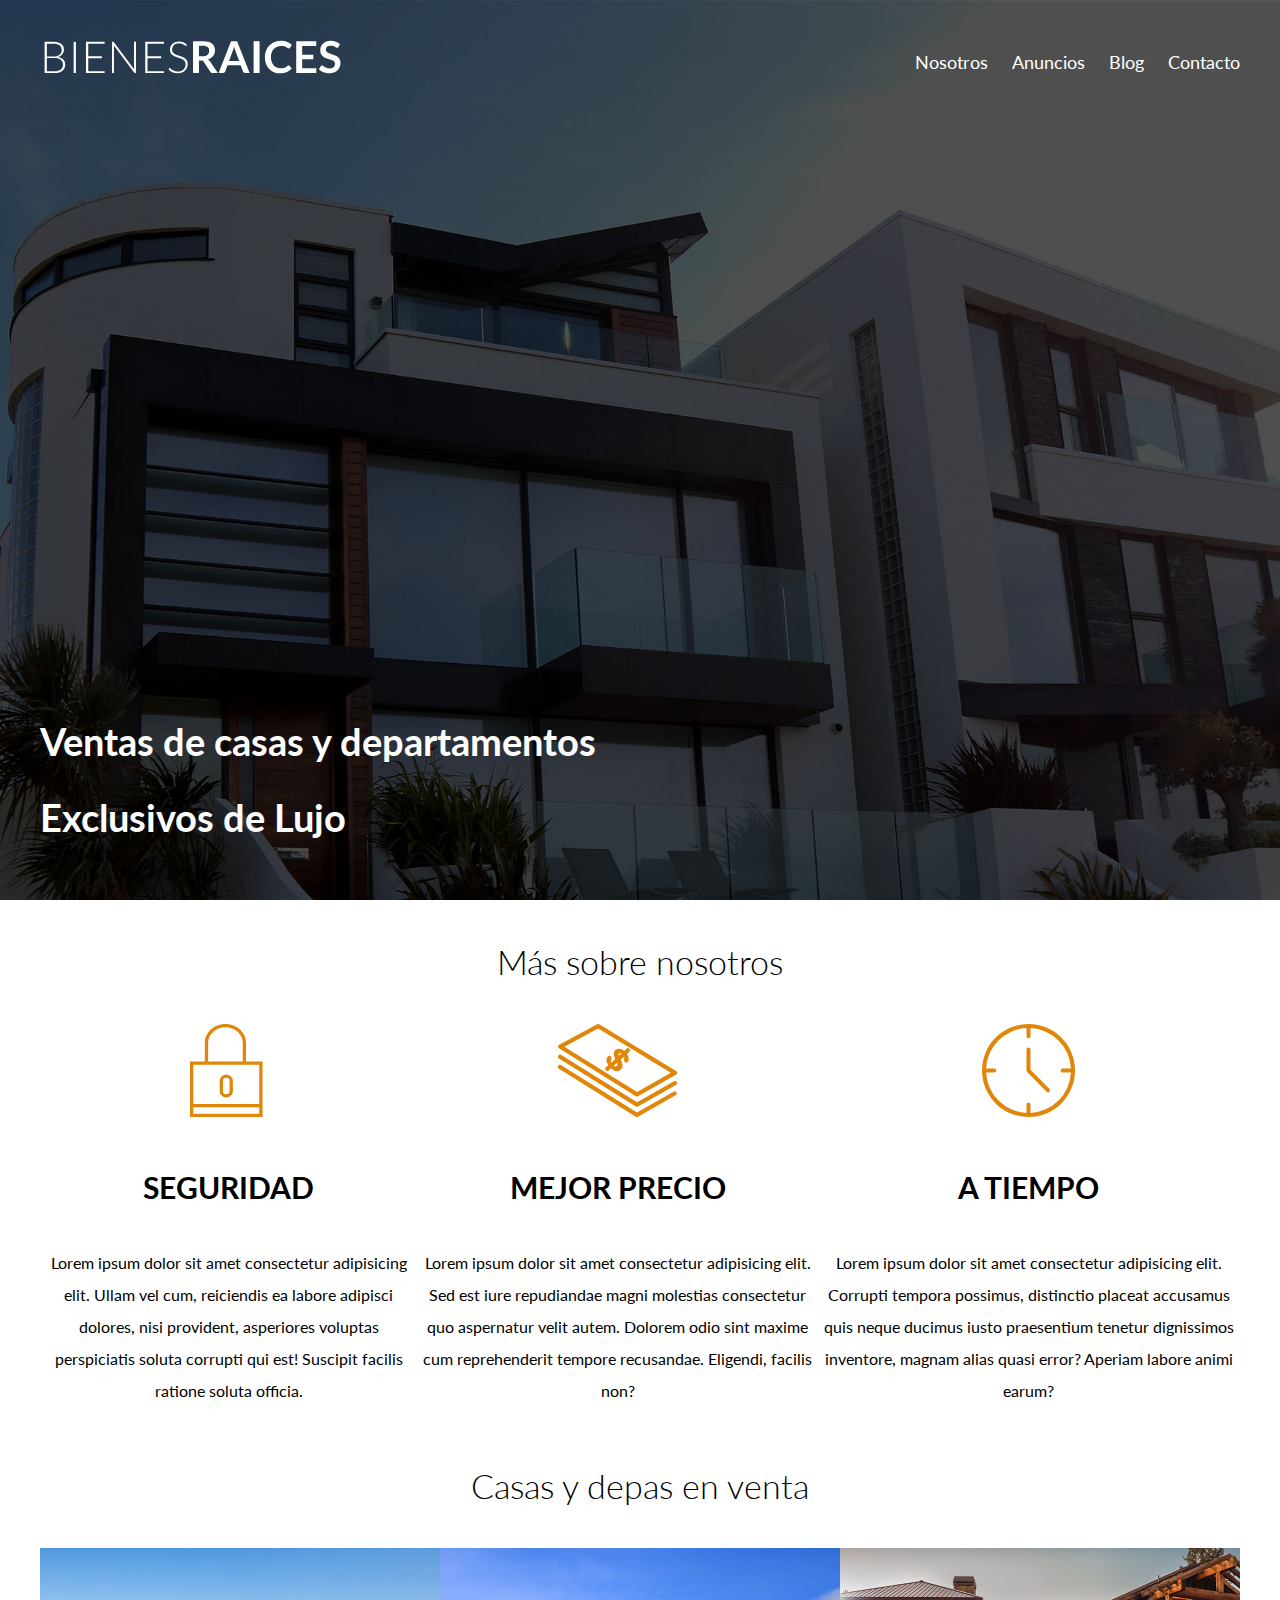
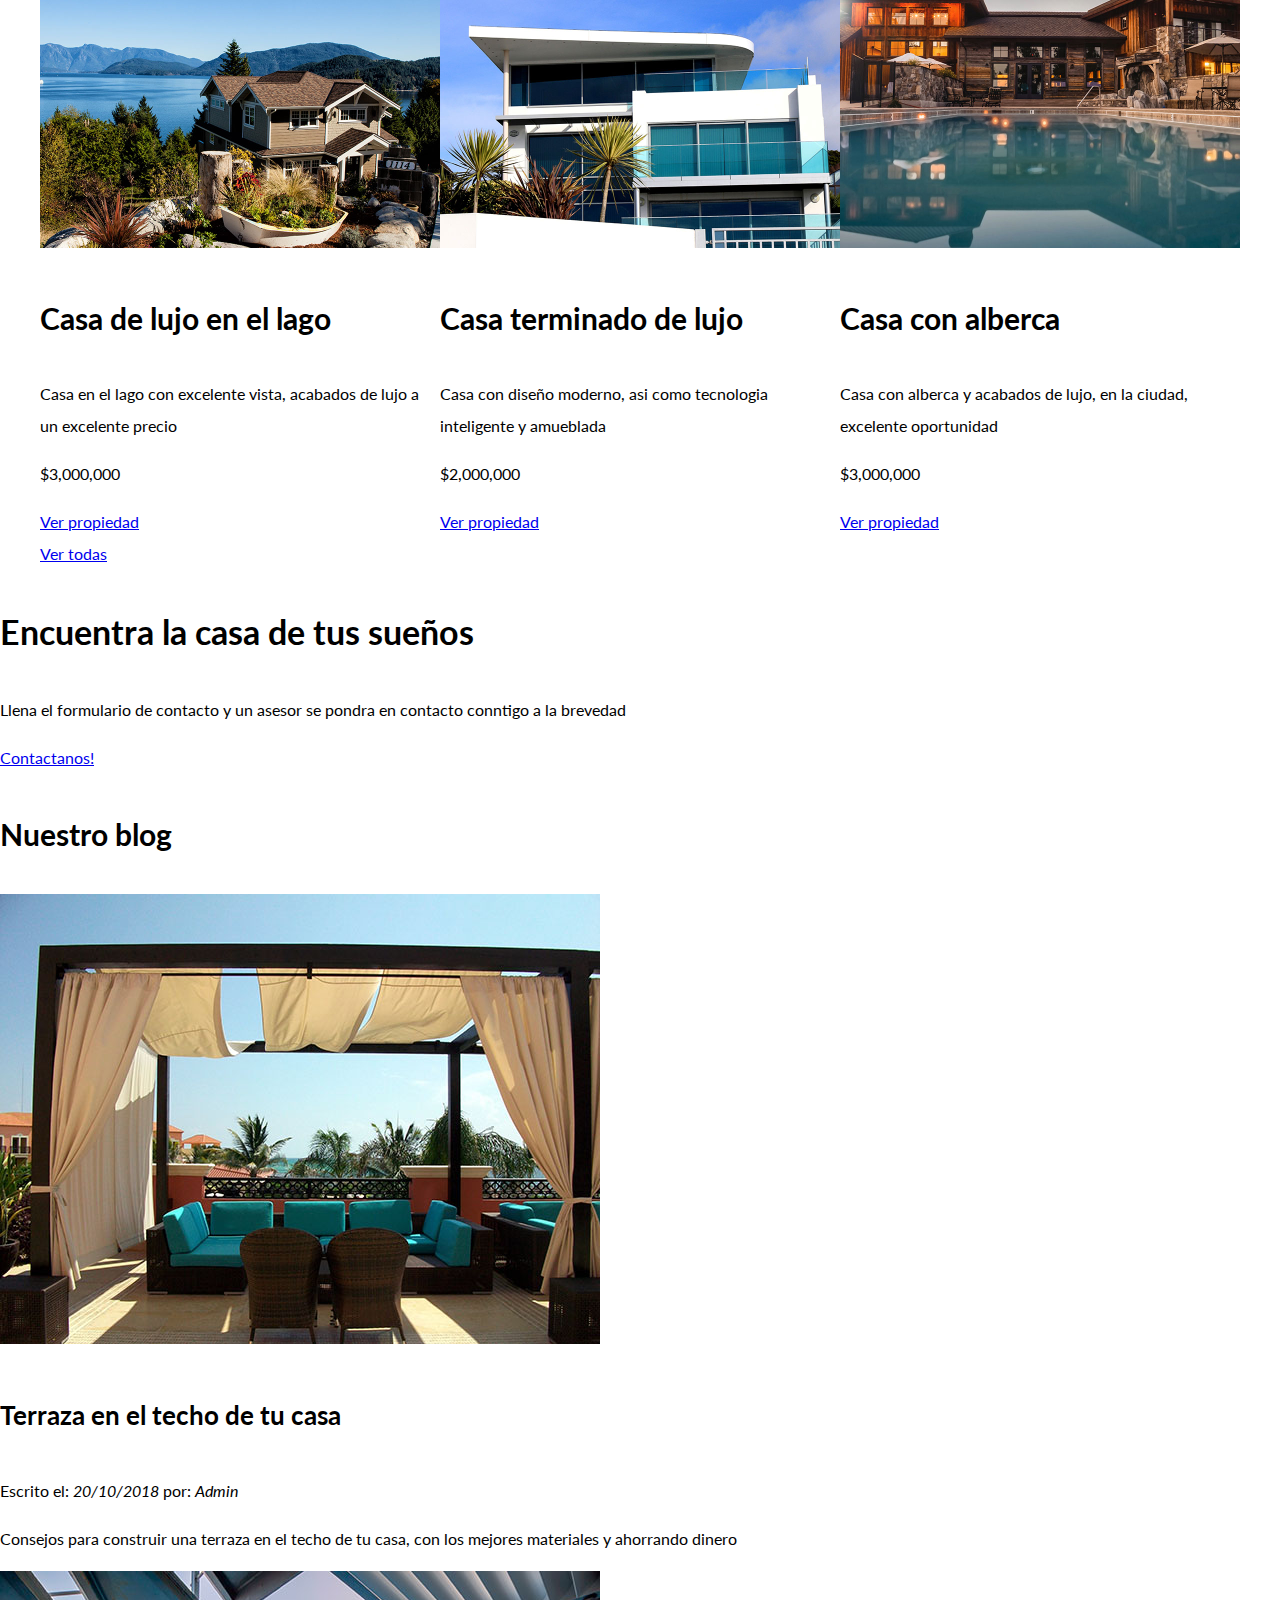
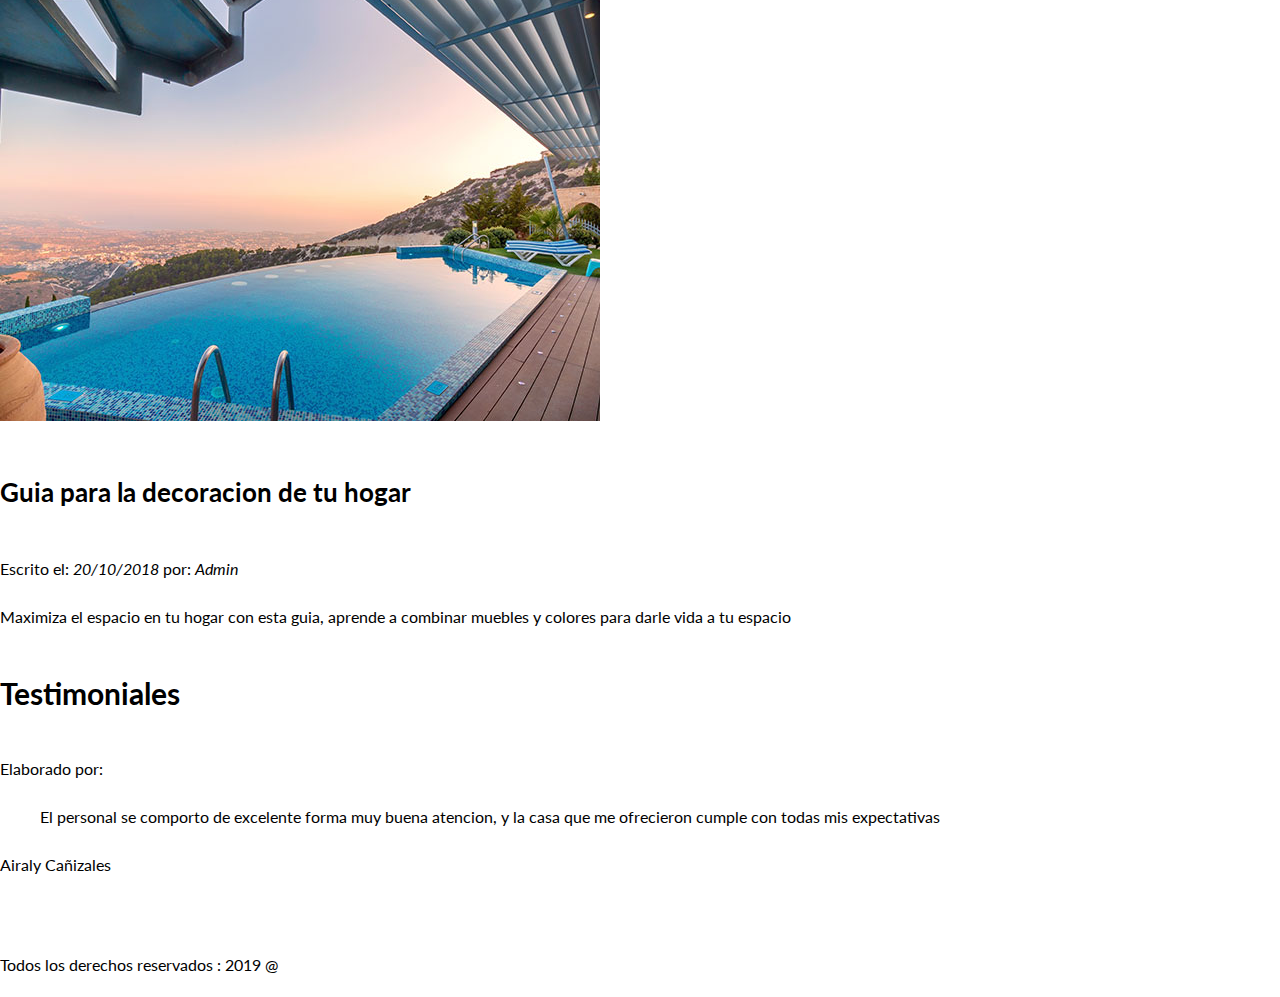
==== commit 707db264: "ass" ====
--- a/index.html
+++ b/index.html
@@ -1,36 +1,36 @@
 <!DOCTYPE html>
 <html lang="en">
 
-    <head>
-        <meta charset="UTF-8">
-        <meta name="viewport" content="width=device-width, initial-scale=1.0">
-        <meta http-equiv="X-UA-Compatible" content="ie=edge">
-        <title>Bienes raices</title>
-        <link href="https://fonts.googleapis.com/css?family=Lato:300,400,700,900&display=swap" rel="stylesheet">
-        <link rel="stylesheet" href="css/normalize.css">
-        <link rel="stylesheet" href="css/style.css">
-    </head>
+<head>
+    <meta charset="UTF-8">
+    <meta name="viewport" content="width=device-width, initial-scale=1.0">
+    <meta http-equiv="X-UA-Compatible" content="ie=edge">
+    <title>Bienes raices</title>
+    <link href="https://fonts.googleapis.com/css?family=Lato:300,400,700,900&display=swap" rel="stylesheet">
+    <link rel="stylesheet" href="css/normalize.css">
+    <link rel="stylesheet" href="css/style.css">
+</head>
 
-    <body>
+<body>
 
-        <header class="site-header inicio">
-            <div class="contenedor contenido-header">
-                <div class="barra">
-                    <a href="/"><img src="img/logo.svg" alt="logotipo de bienes raices"></a>
+    <header class="site-header inicio">
+        <div class="contenedor contenido-header">
+            <div class="barra">
+                <a href="/"><img src="img/logo.svg" alt="logotipo de bienes raices"></a>
 
-                    <nav class="navegacion">
-                        <a href="nosotros.html">Nosotros</a>
-                        <a href="anuncios.html">Anuncios</a>
-                        <a href="blog.html">Blog</a>
-                        <a href="contacto.html">Contacto</a>
-                    </nav>
-                </div>
-                <h1>Ventas de casas y departamentos Exclusivos de Lujo</h1>
+                <nav class="navegacion">
+                    <a href="nosotros.html">Nosotros</a>
+                    <a href="anuncios.html">Anuncios</a>
+                    <a href="blog.html">Blog</a>
+                    <a href="contacto.html">Contacto</a>
+                </nav>
             </div>
-        </header>
+            <h1>Ventas de casas y departamentos Exclusivos de Lujo</h1>
+        </div>
+    </header>
 
-        <section class="contenedor seccion">
-            <h2 class="encabezado-nosotros">Más sobre nosotros</h2>
+    <section class="contenedor seccion">
+        <h2 class="fw300 centrar-texto">Más sobre nosotros</h2>
 
 
 
@@ -57,88 +57,98 @@
                 <p>Lorem ipsum dolor sit amet consectetur adipisicing elit. Corrupti tempora possimus, distinctio
                     placeat accusamus quis neque ducimus iusto praesentium tenetur dignissimos inventore, magnam alias
                     quasi error? Aperiam labore animi earum?</p>
-            
+
             </div>
         </div>
-        </section>
+    </section>
 
-        <main>
-            <h2>Casas y depas en venta</h2>
+    <main class="seccion contenedor">
+        <h2 class="fw300 centrar-texto">Casas y depas en venta</h2>
 
-            <div>
+
+        <div class="contenedor-anuncios">
+            
+            <div class="anuncio">
                 <img src="img/anuncio1.jpg" alt="">
-                <h3>Casa de lujo en el lago</h3>
-                <p>Casa en el lago con excelente vista, acabados de lujo a un excelente precio</p>
-                <p>$3,000,000</p>
-                <a href="#">Ver propiedad</a>
+                <div class="contenido-anuncio">
+                    <h3>Casa de lujo en el lago</h3>
+                    <p>Casa en el lago con excelente vista, acabados de lujo a un excelente precio</p>
+                    <p>$3,000,000</p>
+                    <a href="#">Ver propiedad</a>
+                </div>
             </div>
 
-            <div>
+            <div class="anuncio">
                 <img src="img/anuncio2.jpg" alt="">
-                <h3>Casa terminado de lujo</h3>
-                <p>Casa con diseño moderno, asi como tecnologia inteligente y amueblada</p>
-                <p>$2,000,000</p>
-                <a href="#">Ver propiedad</a>
+                <div class="contenido-anuncio">
+                    <h3>Casa terminado de lujo</h3>
+                    <p>Casa con diseño moderno, asi como tecnologia inteligente y amueblada</p>
+                    <p>$2,000,000</p>
+                    <a href="#">Ver propiedad</a>
+                </div>
             </div>
 
-            <div>
+            <div class="anuncio">
                 <img src="img/anuncio3.jpg" alt="">
-                <h3>Casa con alberca</h3>
-                <p>Casa con alberca y acabados de lujo, en la ciudad, excelente oportunidad</p>
-                <p>$3,000,000</p>
-                <a href="#">Ver propiedad</a>
+                <div class="contenido-anuncio">
+                    <h3>Casa con alberca</h3>
+                    <p>Casa con alberca y acabados de lujo, en la ciudad, excelente oportunidad</p>
+                    <p>$3,000,000</p>
+                    <a href="#">Ver propiedad</a>
+                </div>
             </div>
+        </div>
 
-            <a href="anuncios.html">Ver todas</a>
+        <a href="anuncios.html">Ver todas</a>
 
-        </main>
+    </main>
 
-        <section>
-            <h2>Encuentra la casa de tus sueños</h2>
-            <p>Llena el formulario de contacto y un asesor se pondra en contacto conntigo a la brevedad</p>
-            <a href="contacto.html">Contactanos!</a>
-        </section>
+    <section>
+        <h2>Encuentra la casa de tus sueños</h2>
+        <p>Llena el formulario de contacto y un asesor se pondra en contacto conntigo a la brevedad</p>
+        <a href="contacto.html">Contactanos!</a>
+    </section>
 
-        <section>
-            <h3>Nuestro blog</h3>
+    <section>
+        <h3>Nuestro blog</h3>
 
-            <article>
-                <img src="img/blog1.jpg" alt="">
-                <h4>Terraza en el techo de tu casa</h4>
-                <p>Escrito el: <em> 20/10/2018</em> por: <em>Admin</em></p>
-                <p> Consejos para construir una terraza en el techo de tu casa, con los mejores materiales y ahorrando
-                    dinero</p>
-            </article>
+        <article>
+            <img src="img/blog1.jpg" alt="">
+            <h4>Terraza en el techo de tu casa</h4>
+            <p>Escrito el: <em> 20/10/2018</em> por: <em>Admin</em></p>
+            <p> Consejos para construir una terraza en el techo de tu casa, con los mejores materiales y ahorrando
+                dinero</p>
+        </article>
 
-            <article>
-                <img src="img/blog2.jpg" alt="">
-                <h4>Guia para la decoracion de tu hogar</h4>
-                <p>Escrito el: <em>20/10/2018</em> por: <em>Admin</em> </p>
-                <p> Maximiza el espacio en tu hogar con esta guia, aprende a combinar muebles y colores para darle vida
-                    a tu espacio</p>
-            </article>
-        </section>
+        <article>
+            <img src="img/blog2.jpg" alt="">
+            <h4>Guia para la decoracion de tu hogar</h4>
+            <p>Escrito el: <em>20/10/2018</em> por: <em>Admin</em> </p>
+            <p> Maximiza el espacio en tu hogar con esta guia, aprende a combinar muebles y colores para darle vida
+                a tu espacio</p>
+        </article>
+    </section>
 
-        <section>
-            <h3>Testimoniales</h3>
-            <header>
-                <p>Elaborado por:</p>
-            </header>
-            <blockquote> El personal se comporto de excelente forma muy buena atencion, y la casa que me ofrecieron
-                cumple con todas mis expectativas</blockquote>
-            <p>Airaly Cañizales</p>
-        </section>
+    <section>
+        <h3>Testimoniales</h3>
+        <header>
+            <p>Elaborado por:</p>
+        </header>
+        <blockquote> El personal se comporto de excelente forma muy buena atencion, y la casa que me ofrecieron
+            cumple con todas mis expectativas</blockquote>
+        <p>Airaly Cañizales</p>
+    </section>
 
-        <footer>
-            <nav class="navegacion">
-                <a href="nosotros.html">Nosotros</a>
-                <a href="anuncios.html">Anuncios</a>
-                <a href="blog.html">Blog</a>
-                <a href="contacto.html">Contacto</a>
-            </nav>
+    <footer>
+        <nav class="navegacion">
+            <a href="nosotros.html">Nosotros</a>
+            <a href="anuncios.html">Anuncios</a>
+            <a href="blog.html">Blog</a>
+            <a href="contacto.html">Contacto</a>
+        </nav>
 
-            <p>Todos los derechos reservados : 2019 @ </p>
-        </footer>
-    </body>
+        <p>Todos los derechos reservados : 2019 @ </p>
+    </footer>
+</body>
 
 </html>--- a/css/style.css
+++ b/css/style.css
@@ -8,6 +8,11 @@
 }
 
 /*global*/
+
+img{
+    max-width: 100%;   /*lo responsive*/
+}
+
 
 .contenedor{
     max-width: 120rem; /*1200px*/
@@ -34,8 +39,19 @@
 }/*utilidades*/
 
 .seccion{
+    
     margin-top: 2rem;
-    margin-bottom: 2rem;;
+    margin-bottom: 2rem;
+}
+
+
+.fw300{
+
+    font-weight: 300;
+}
+
+.centrar-texto{
+    text-align: center;
 }
 
 /*header*/
@@ -87,10 +103,7 @@
     margin: 0;
 }
 /*iconos nosotros*/
-.encabezado-nosotros{
-    font-weight: 300;
-    text-align: center;
-}
+
 
 .iconos-nosotros{
     display: flex;
@@ -104,3 +117,14 @@
 .icono h3{
     text-transform: uppercase;
 }
+
+/*anuncios*/
+
+.contenedor-anuncios{
+    display: flex;
+    justify-content: space-between;
+
+}
+.anuncio{
+    flex-basis: calc(33.3%-1rem);
+}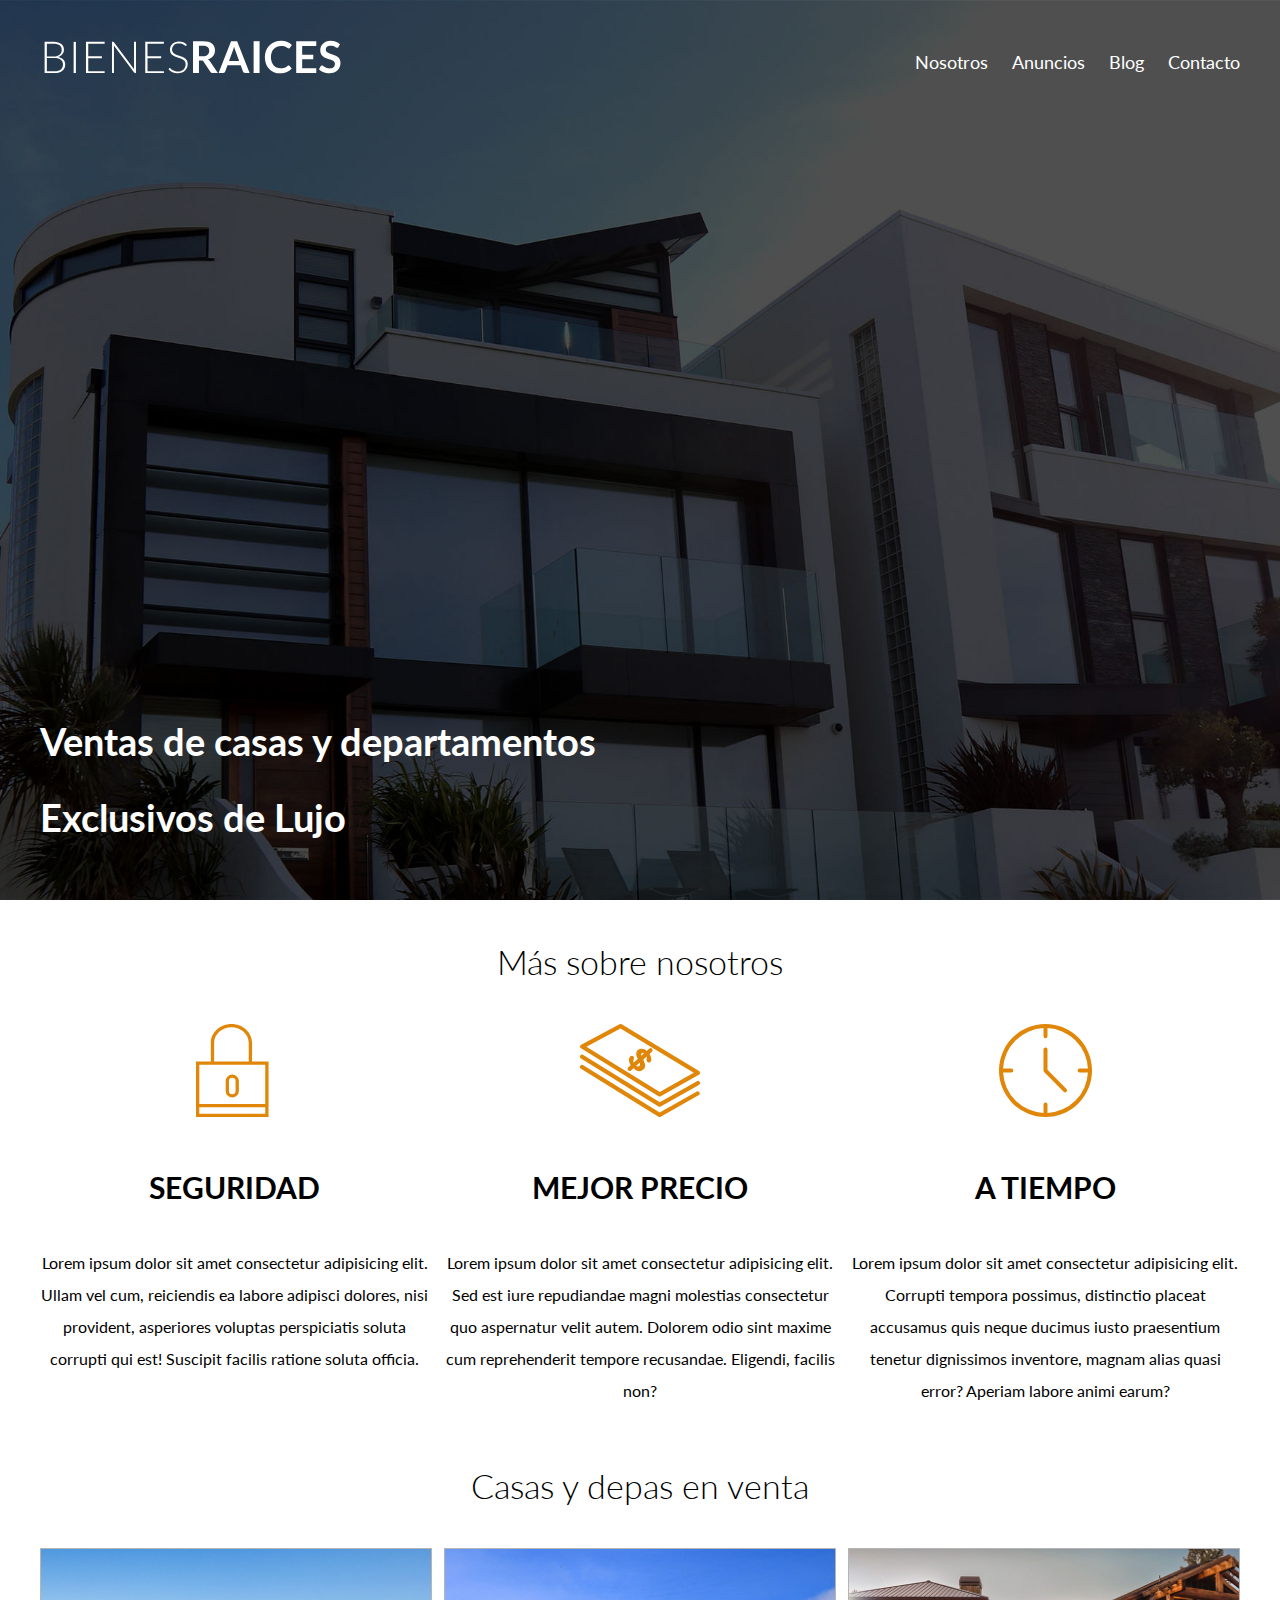
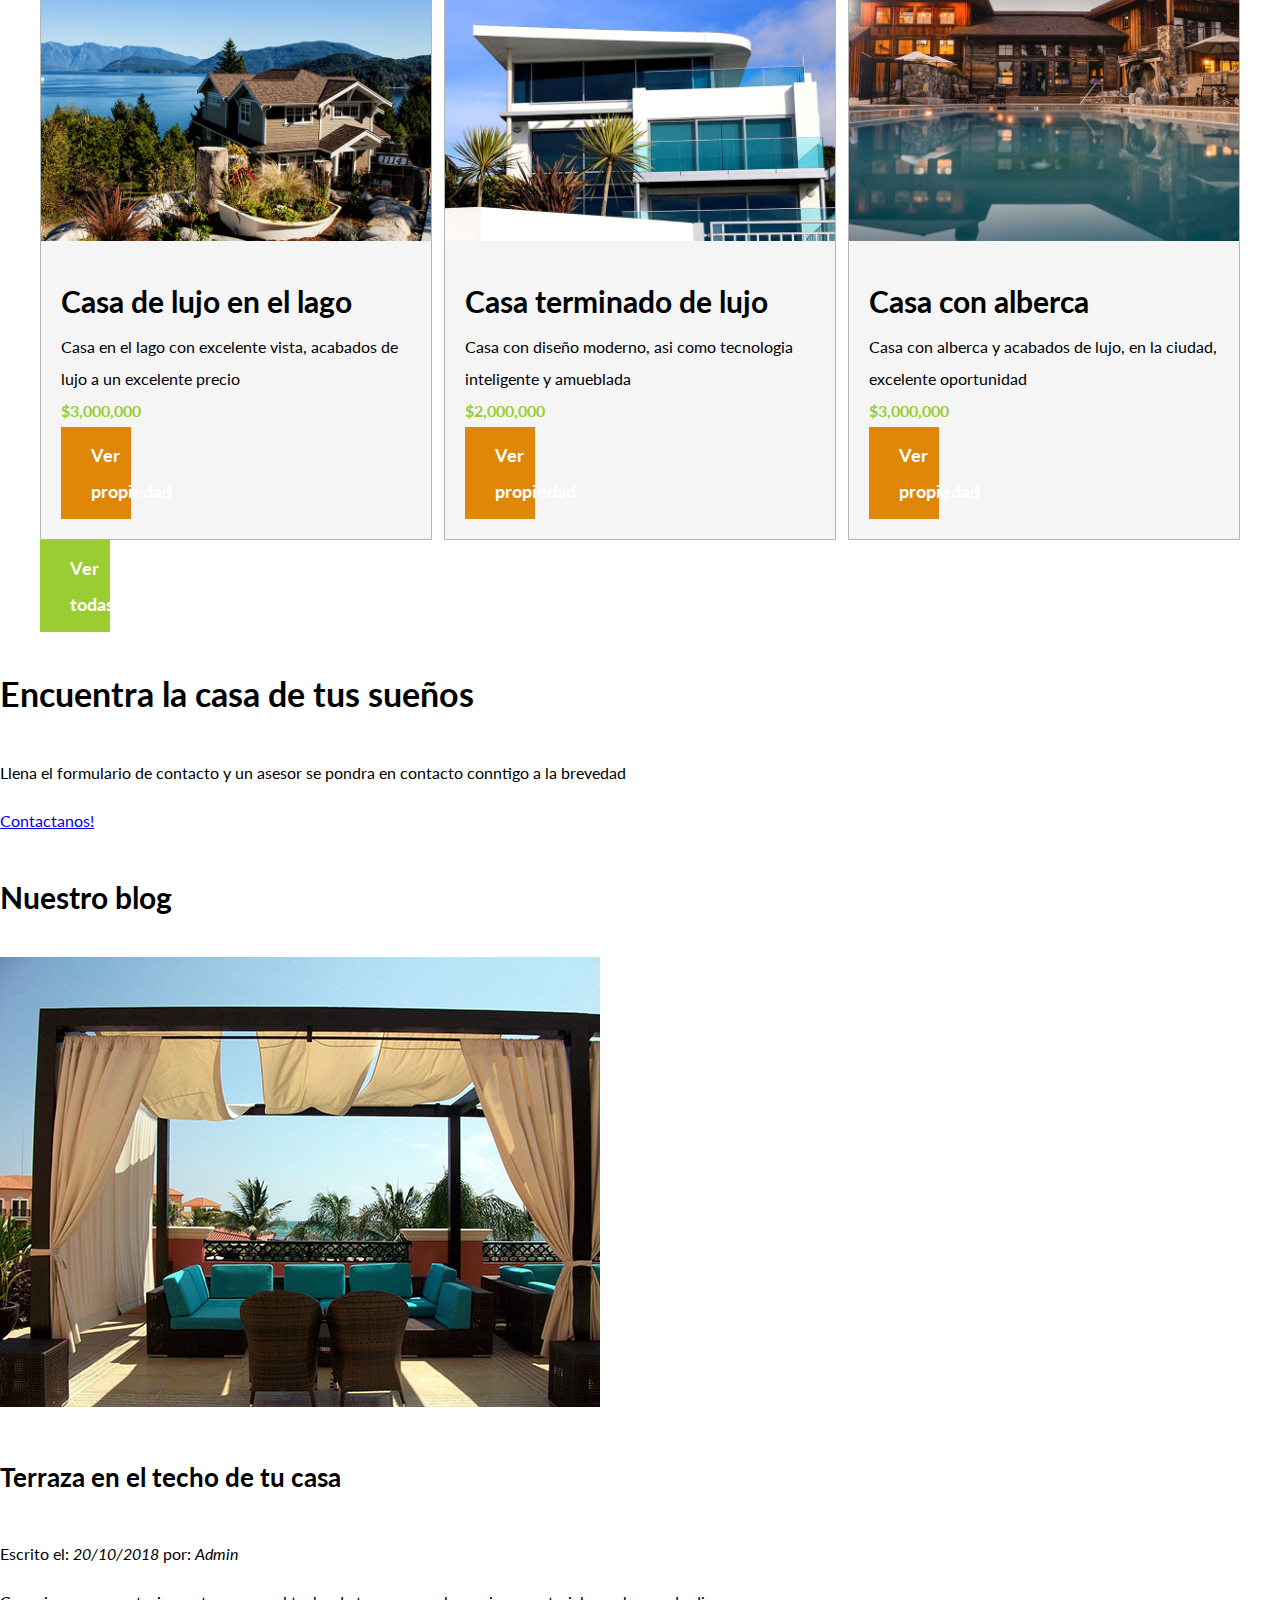
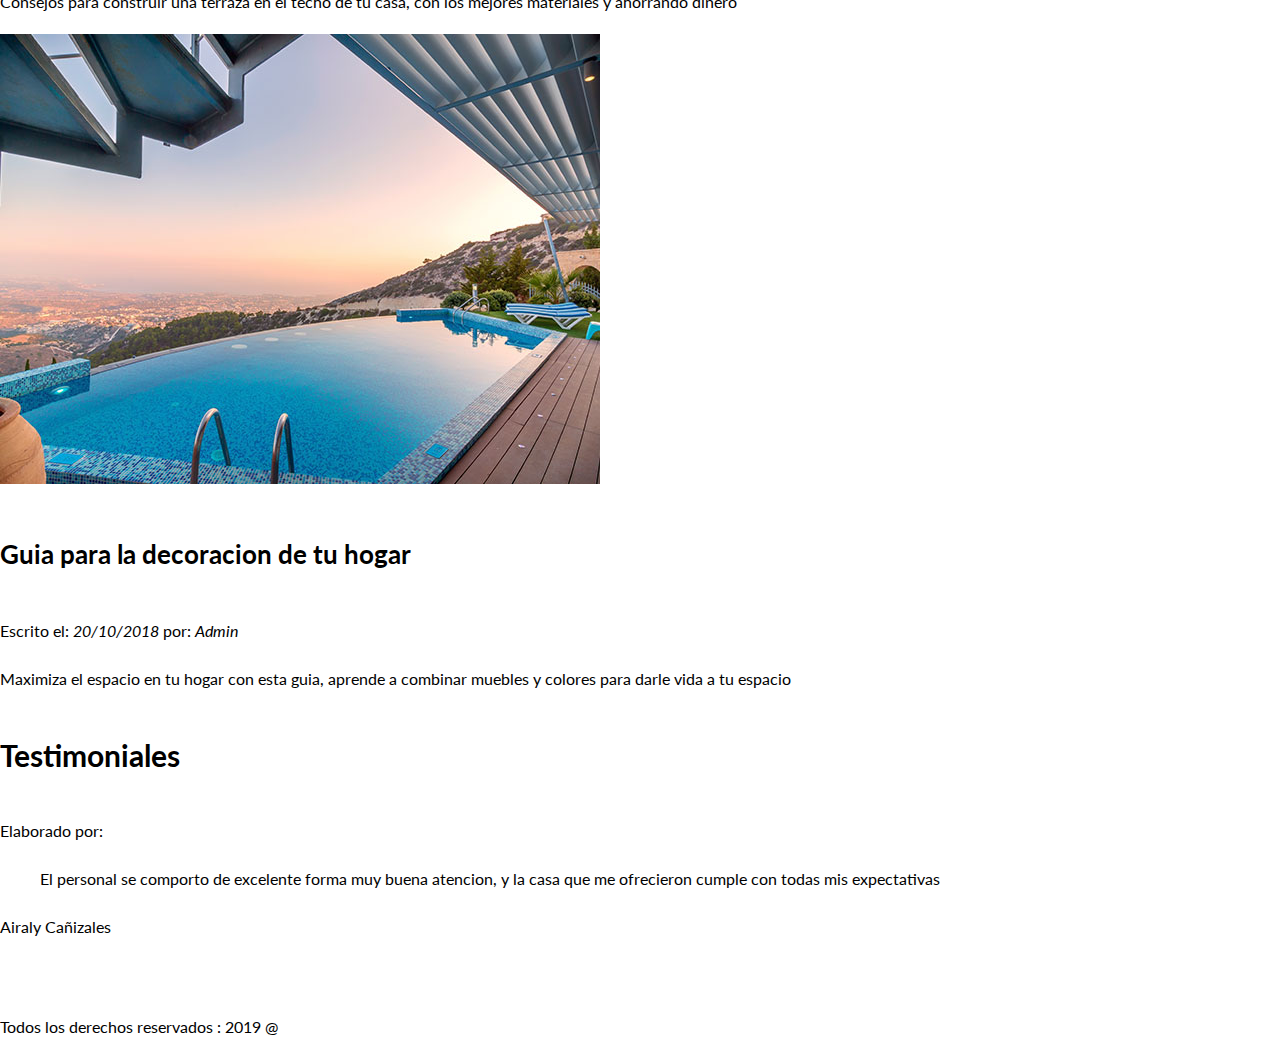
==== commit c48ed190: "hi" ====
--- a/index.html
+++ b/index.html
@@ -1,154 +1,154 @@
-<!DOCTYPE html>
-<html lang="en">
+    <!DOCTYPE html>
+    <html lang="en">
 
-<head>
-    <meta charset="UTF-8">
-    <meta name="viewport" content="width=device-width, initial-scale=1.0">
-    <meta http-equiv="X-UA-Compatible" content="ie=edge">
-    <title>Bienes raices</title>
-    <link href="https://fonts.googleapis.com/css?family=Lato:300,400,700,900&display=swap" rel="stylesheet">
-    <link rel="stylesheet" href="css/normalize.css">
-    <link rel="stylesheet" href="css/style.css">
-</head>
+    <head>
+        <meta charset="UTF-8">
+        <meta name="viewport" content="width=device-width, initial-scale=1.0">
+        <meta http-equiv="X-UA-Compatible" content="ie=edge">
+        <title>Bienes raices</title>
+        <link href="https://fonts.googleapis.com/css?family=Lato:300,400,700,900&display=swap" rel="stylesheet">
+        <link rel="stylesheet" href="css/normalize.css">
+        <link rel="stylesheet" href="css/style.css">
+    </head>
 
-<body>
+    <body>
 
-    <header class="site-header inicio">
-        <div class="contenedor contenido-header">
-            <div class="barra">
-                <a href="/"><img src="img/logo.svg" alt="logotipo de bienes raices"></a>
+        <header class="site-header inicio">
+            <div class="contenedor contenido-header">
+                <div class="barra">
+                    <a href="/"><img src="img/logo.svg" alt="logotipo de bienes raices"></a>
 
-                <nav class="navegacion">
-                    <a href="nosotros.html">Nosotros</a>
-                    <a href="anuncios.html">Anuncios</a>
-                    <a href="blog.html">Blog</a>
-                    <a href="contacto.html">Contacto</a>
-                </nav>
+                    <nav class="navegacion">
+                        <a href="nosotros.html">Nosotros</a>
+                        <a href="anuncios.html">Anuncios</a>
+                        <a href="blog.html">Blog</a>
+                        <a href="contacto.html">Contacto</a>
+                    </nav>
+                </div>
+                <h1>Ventas de casas y departamentos Exclusivos de Lujo</h1>
             </div>
-            <h1>Ventas de casas y departamentos Exclusivos de Lujo</h1>
-        </div>
-    </header>
+        </header>
 
-    <section class="contenedor seccion">
-        <h2 class="fw300 centrar-texto">Más sobre nosotros</h2>
+        <section class="contenedor seccion">
+            <h2 class="fw300 centrar-texto">Más sobre nosotros</h2>
 
 
 
-        <div class="iconos-nosotros">
-            <div class="icono">
-                <img src="img/icono1.svg" alt="">
-                <h3>Seguridad</h3>
-                <p>Lorem ipsum dolor sit amet consectetur adipisicing elit. Ullam vel cum, reiciendis ea labore adipisci
-                    dolores, nisi provident, asperiores voluptas perspiciatis soluta corrupti qui est! Suscipit facilis
-                    ratione soluta officia.</p>
+            <div class="iconos-nosotros">
+                <div class="icono">
+                    <img src="img/icono1.svg" alt="">
+                    <h3>Seguridad</h3>
+                    <p>Lorem ipsum dolor sit amet consectetur adipisicing elit. Ullam vel cum, reiciendis ea labore adipisci
+                        dolores, nisi provident, asperiores voluptas perspiciatis soluta corrupti qui est! Suscipit facilis
+                        ratione soluta officia.</p>
+                </div>
+
+                <div class="icono">
+                    <img src="img/icono2.svg" alt="">
+                    <h3 class="encabezado">Mejor precio</h3>
+                    <p>Lorem ipsum dolor sit amet consectetur adipisicing elit. Sed est iure repudiandae magni molestias
+                        consectetur quo aspernatur velit autem. Dolorem odio sint maxime cum reprehenderit tempore
+                        recusandae. Eligendi, facilis non?</p>
+                </div>
+
+                <div class="icono">
+                    <img src="img/icono3.svg" alt="">
+                    <h3>A tiempo</h3>
+                    <p>Lorem ipsum dolor sit amet consectetur adipisicing elit. Corrupti tempora possimus, distinctio
+                        placeat accusamus quis neque ducimus iusto praesentium tenetur dignissimos inventore, magnam alias
+                        quasi error? Aperiam labore animi earum?</p>
+
+                </div>
             </div>
+        </section>
 
-            <div class="icono">
-                <img src="img/icono2.svg" alt="">
-                <h3 class="encabezado">Mejor precio</h3>
-                <p>Lorem ipsum dolor sit amet consectetur adipisicing elit. Sed est iure repudiandae magni molestias
-                    consectetur quo aspernatur velit autem. Dolorem odio sint maxime cum reprehenderit tempore
-                    recusandae. Eligendi, facilis non?</p>
-            </div>
-
-            <div class="icono">
-                <img src="img/icono3.svg" alt="">
-                <h3>A tiempo</h3>
-                <p>Lorem ipsum dolor sit amet consectetur adipisicing elit. Corrupti tempora possimus, distinctio
-                    placeat accusamus quis neque ducimus iusto praesentium tenetur dignissimos inventore, magnam alias
-                    quasi error? Aperiam labore animi earum?</p>
-
-            </div>
-        </div>
-    </section>
-
-    <main class="seccion contenedor">
-        <h2 class="fw300 centrar-texto">Casas y depas en venta</h2>
+        <main class="seccion contenedor">
+            <h2 class="fw300 centrar-texto">Casas y depas en venta</h2>
 
 
-        <div class="contenedor-anuncios">
-            
-            <div class="anuncio">
-                <img src="img/anuncio1.jpg" alt="">
-                <div class="contenido-anuncio">
-                    <h3>Casa de lujo en el lago</h3>
-                    <p>Casa en el lago con excelente vista, acabados de lujo a un excelente precio</p>
-                    <p>$3,000,000</p>
-                    <a href="#">Ver propiedad</a>
+            <div class="contenedor-anuncios">
+                
+                <div class="anuncio">
+                    <img src="img/anuncio1.jpg" alt="">
+                    <div class="contenido-anuncio">
+                        <h3>Casa de lujo en el lago</h3>
+                        <p>Casa en el lago con excelente vista, acabados de lujo a un excelente precio</p>
+                        <p class="precio">$3,000,000</p>
+                        <a href="#" class="boton boton-amarillo">Ver propiedad</a>
+                    </div>
+                </div>
+
+                <div class="anuncio">
+                    <img src="img/anuncio2.jpg" alt="">
+                    <div class="contenido-anuncio">
+                        <h3>Casa terminado de lujo</h3>
+                        <p>Casa con diseño moderno, asi como tecnologia inteligente y amueblada</p>
+                        <p class="precio">$2,000,000</p>
+                        <a href="#" class="boton boton-amarillo">Ver propiedad</a>
+                    </div>
+                </div>
+
+                <div class="anuncio">
+                    <img src="img/anuncio3.jpg" alt="">
+                    <div class="contenido-anuncio">
+                        <h3>Casa con alberca</h3>
+                        <p>Casa con alberca y acabados de lujo, en la ciudad, excelente oportunidad</p>
+                        <p class="precio">$3,000,000</p>
+                        <a href="#" class="boton boton-amarillo">Ver propiedad</a>
+                    </div>
                 </div>
             </div>
 
-            <div class="anuncio">
-                <img src="img/anuncio2.jpg" alt="">
-                <div class="contenido-anuncio">
-                    <h3>Casa terminado de lujo</h3>
-                    <p>Casa con diseño moderno, asi como tecnologia inteligente y amueblada</p>
-                    <p>$2,000,000</p>
-                    <a href="#">Ver propiedad</a>
-                </div>
-            </div>
+            <a href="anuncios.html" class="boton boton-verde">Ver todas</a>
 
-            <div class="anuncio">
-                <img src="img/anuncio3.jpg" alt="">
-                <div class="contenido-anuncio">
-                    <h3>Casa con alberca</h3>
-                    <p>Casa con alberca y acabados de lujo, en la ciudad, excelente oportunidad</p>
-                    <p>$3,000,000</p>
-                    <a href="#">Ver propiedad</a>
-                </div>
-            </div>
-        </div>
+        </main>
 
-        <a href="anuncios.html">Ver todas</a>
+        <section>
+            <h2>Encuentra la casa de tus sueños</h2>
+            <p>Llena el formulario de contacto y un asesor se pondra en contacto conntigo a la brevedad</p>
+            <a href="contacto.html">Contactanos!</a>
+        </section>
 
-    </main>
+        <section>
+            <h3>Nuestro blog</h3>
 
-    <section>
-        <h2>Encuentra la casa de tus sueños</h2>
-        <p>Llena el formulario de contacto y un asesor se pondra en contacto conntigo a la brevedad</p>
-        <a href="contacto.html">Contactanos!</a>
-    </section>
+            <article>
+                <img src="img/blog1.jpg" alt="">
+                <h4>Terraza en el techo de tu casa</h4>
+                <p>Escrito el: <em> 20/10/2018</em> por: <em>Admin</em></p>
+                <p> Consejos para construir una terraza en el techo de tu casa, con los mejores materiales y ahorrando
+                    dinero</p>
+            </article>
 
-    <section>
-        <h3>Nuestro blog</h3>
+            <article>
+                <img src="img/blog2.jpg" alt="">
+                <h4>Guia para la decoracion de tu hogar</h4>
+                <p>Escrito el: <em>20/10/2018</em> por: <em>Admin</em> </p>
+                <p> Maximiza el espacio en tu hogar con esta guia, aprende a combinar muebles y colores para darle vida
+                    a tu espacio</p>
+            </article>
+        </section>
 
-        <article>
-            <img src="img/blog1.jpg" alt="">
-            <h4>Terraza en el techo de tu casa</h4>
-            <p>Escrito el: <em> 20/10/2018</em> por: <em>Admin</em></p>
-            <p> Consejos para construir una terraza en el techo de tu casa, con los mejores materiales y ahorrando
-                dinero</p>
-        </article>
+        <section>
+            <h3>Testimoniales</h3>
+            <header>
+                <p>Elaborado por:</p>
+            </header>
+            <blockquote> El personal se comporto de excelente forma muy buena atencion, y la casa que me ofrecieron
+                cumple con todas mis expectativas</blockquote>
+            <p>Airaly Cañizales</p>
+        </section>
 
-        <article>
-            <img src="img/blog2.jpg" alt="">
-            <h4>Guia para la decoracion de tu hogar</h4>
-            <p>Escrito el: <em>20/10/2018</em> por: <em>Admin</em> </p>
-            <p> Maximiza el espacio en tu hogar con esta guia, aprende a combinar muebles y colores para darle vida
-                a tu espacio</p>
-        </article>
-    </section>
+        <footer>
+            <nav class="navegacion">
+                <a href="nosotros.html">Nosotros</a>
+                <a href="anuncios.html">Anuncios</a>
+                <a href="blog.html">Blog</a>
+                <a href="contacto.html">Contacto</a>
+            </nav>
 
-    <section>
-        <h3>Testimoniales</h3>
-        <header>
-            <p>Elaborado por:</p>
-        </header>
-        <blockquote> El personal se comporto de excelente forma muy buena atencion, y la casa que me ofrecieron
-            cumple con todas mis expectativas</blockquote>
-        <p>Airaly Cañizales</p>
-    </section>
+            <p>Todos los derechos reservados : 2019 @ </p>
+        </footer>
+    </body>
 
-    <footer>
-        <nav class="navegacion">
-            <a href="nosotros.html">Nosotros</a>
-            <a href="anuncios.html">Anuncios</a>
-            <a href="blog.html">Blog</a>
-            <a href="contacto.html">Contacto</a>
-        </nav>
-
-        <p>Todos los derechos reservados : 2019 @ </p>
-    </footer>
-</body>
-
-</html>+    </html>--- a/css/style.css
+++ b/css/style.css
@@ -52,6 +52,25 @@
 
 .centrar-texto{
     text-align: center;
+}
+
+/*botones*/
+.boton{
+    color: white;
+    font-weight: 700;
+    text-decoration: none;
+    font-size: 1.8rem;
+    padding: 1rem 3rem;
+    width: 10px;
+    display: block;
+}
+.boton-amarillo{
+    background-color: #E08709;
+
+}
+.boton-verde{
+    background-color: yellowgreen;
+
 }
 
 /*header*/
@@ -110,7 +129,7 @@
     justify-content: space-between;
 }
 .icono{
-    flex-basis: calc(33.3%-1rem); /*en % para ser responsive*/
+    flex-basis: calc(33.3% - 1rem); /*en % para ser responsive*/
     text-align: center;
    
 }
@@ -126,5 +145,22 @@
 
 }
 .anuncio{
-    flex-basis: calc(33.3%-1rem);
+    flex-basis: calc(33.3% - 1rem);
+    border: 1px solid #b5b5b5;
+    background: #f5f5f5;
+
+}
+
+.contenido-anuncio{
+    padding: 2rem;
+
+}
+
+.contenido-anuncio h3, 
+.contenido-anuncio p{
+    margin: 0;
+}
+.precio{
+    color: yellowgreen;
+    font-weight: 700;
 }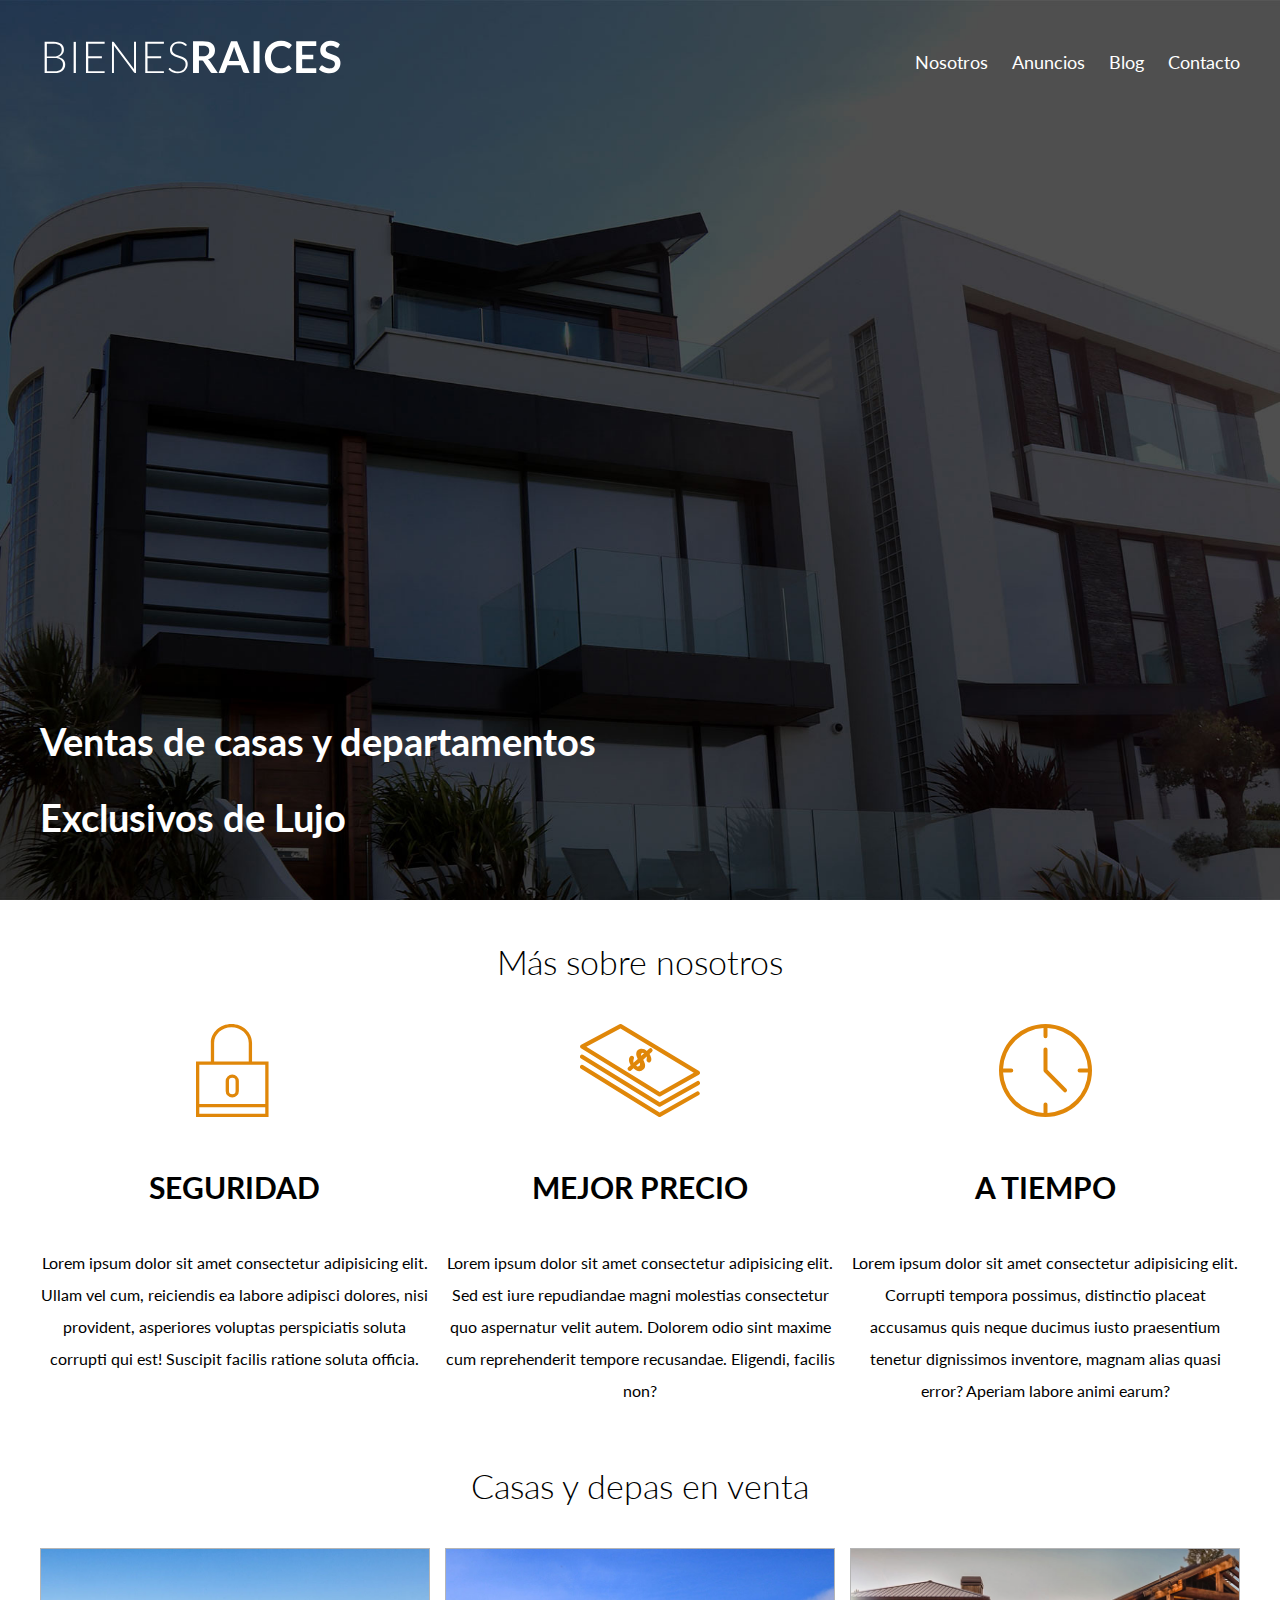
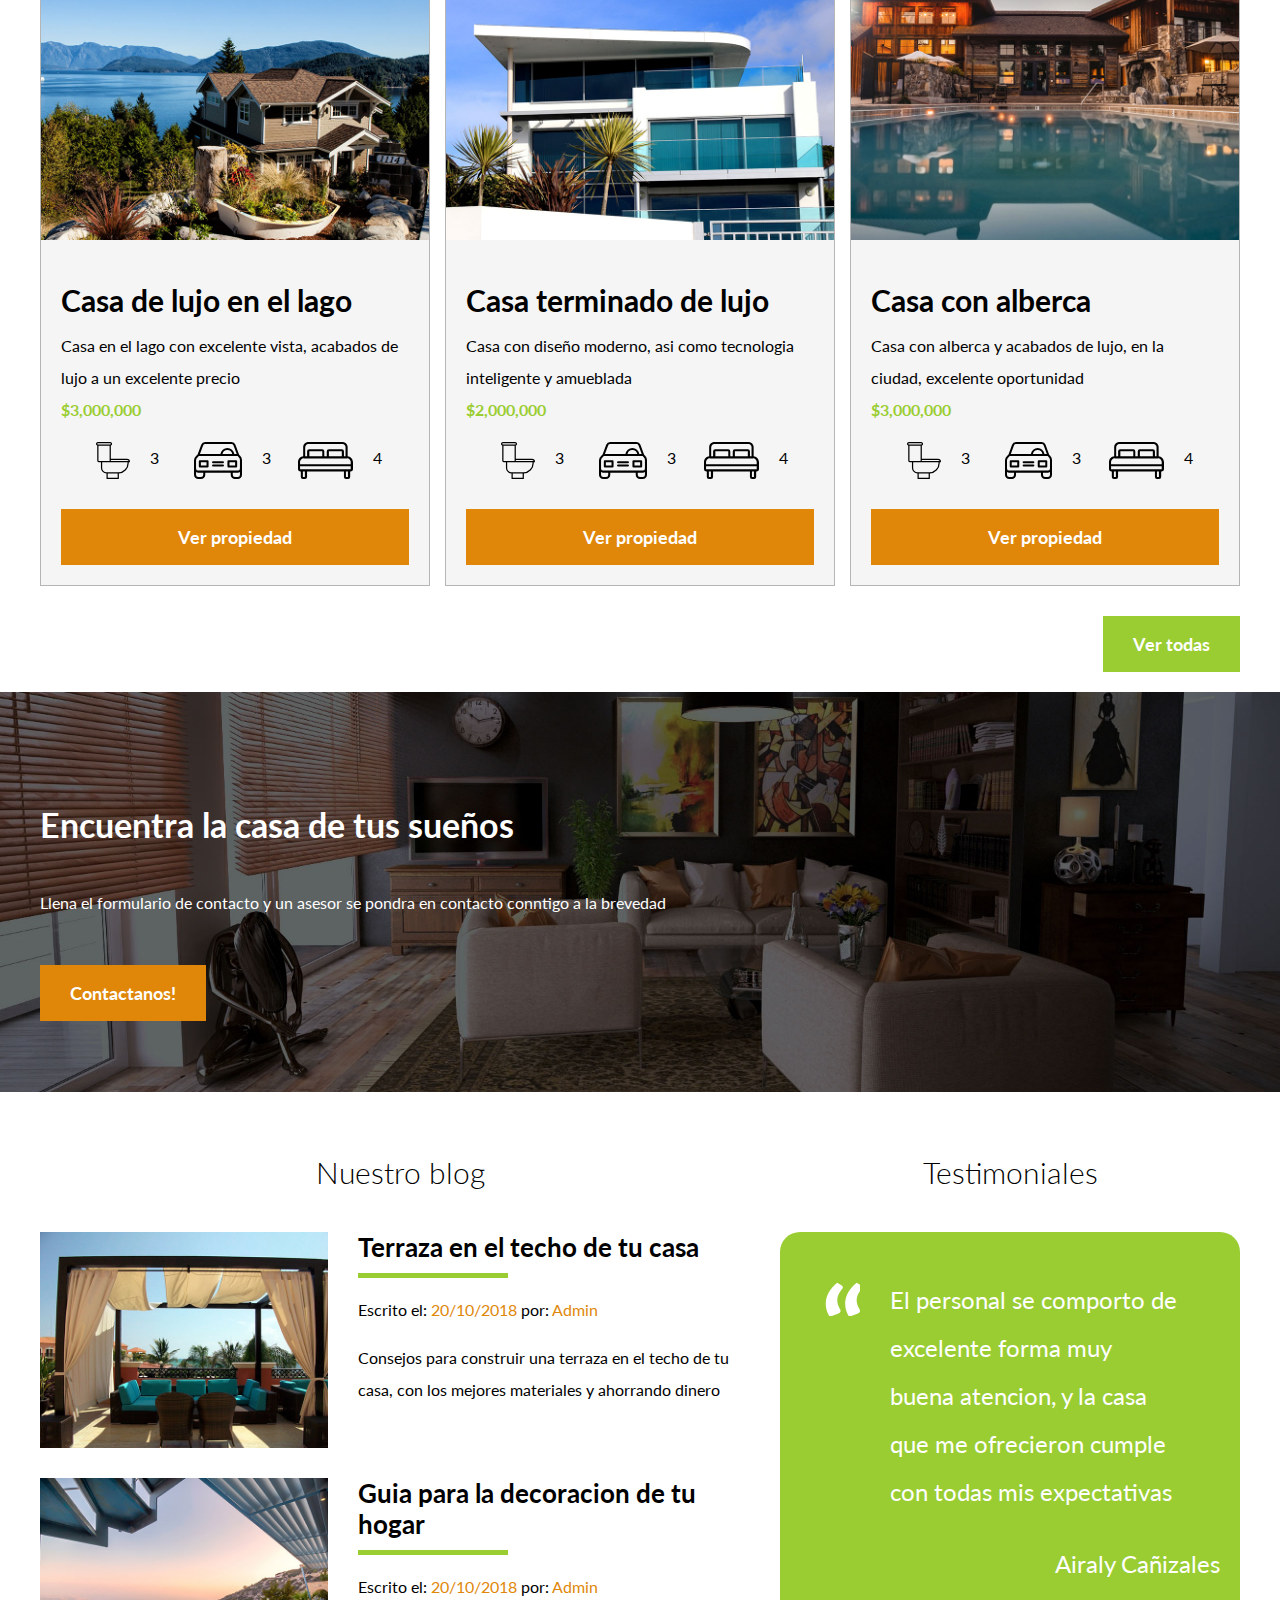
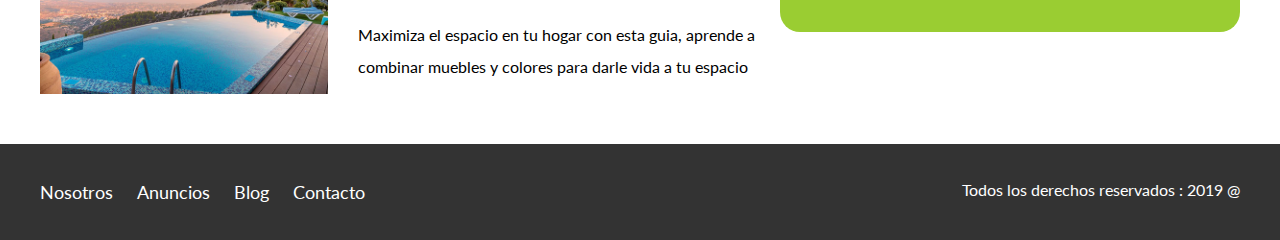
==== commit c1046235: "po" ====
--- a/index.html
+++ b/index.html
@@ -1,145 +1,207 @@
-    <!DOCTYPE html>
-    <html lang="en">
-
-    <head>
-        <meta charset="UTF-8">
-        <meta name="viewport" content="width=device-width, initial-scale=1.0">
-        <meta http-equiv="X-UA-Compatible" content="ie=edge">
-        <title>Bienes raices</title>
-        <link href="https://fonts.googleapis.com/css?family=Lato:300,400,700,900&display=swap" rel="stylesheet">
-        <link rel="stylesheet" href="css/normalize.css">
-        <link rel="stylesheet" href="css/style.css">
-    </head>
-
-    <body>
-
-        <header class="site-header inicio">
-            <div class="contenedor contenido-header">
-                <div class="barra">
-                    <a href="/"><img src="img/logo.svg" alt="logotipo de bienes raices"></a>
-
-                    <nav class="navegacion">
-                        <a href="nosotros.html">Nosotros</a>
-                        <a href="anuncios.html">Anuncios</a>
-                        <a href="blog.html">Blog</a>
-                        <a href="contacto.html">Contacto</a>
-                    </nav>
-                </div>
-                <h1>Ventas de casas y departamentos Exclusivos de Lujo</h1>
-            </div>
-        </header>
-
-        <section class="contenedor seccion">
-            <h2 class="fw300 centrar-texto">Más sobre nosotros</h2>
-
-
-
-            <div class="iconos-nosotros">
-                <div class="icono">
-                    <img src="img/icono1.svg" alt="">
-                    <h3>Seguridad</h3>
-                    <p>Lorem ipsum dolor sit amet consectetur adipisicing elit. Ullam vel cum, reiciendis ea labore adipisci
-                        dolores, nisi provident, asperiores voluptas perspiciatis soluta corrupti qui est! Suscipit facilis
-                        ratione soluta officia.</p>
-                </div>
-
-                <div class="icono">
-                    <img src="img/icono2.svg" alt="">
-                    <h3 class="encabezado">Mejor precio</h3>
-                    <p>Lorem ipsum dolor sit amet consectetur adipisicing elit. Sed est iure repudiandae magni molestias
-                        consectetur quo aspernatur velit autem. Dolorem odio sint maxime cum reprehenderit tempore
-                        recusandae. Eligendi, facilis non?</p>
-                </div>
-
-                <div class="icono">
-                    <img src="img/icono3.svg" alt="">
-                    <h3>A tiempo</h3>
-                    <p>Lorem ipsum dolor sit amet consectetur adipisicing elit. Corrupti tempora possimus, distinctio
-                        placeat accusamus quis neque ducimus iusto praesentium tenetur dignissimos inventore, magnam alias
-                        quasi error? Aperiam labore animi earum?</p>
-
-                </div>
-            </div>
-        </section>
-
-        <main class="seccion contenedor">
-            <h2 class="fw300 centrar-texto">Casas y depas en venta</h2>
-
-
-            <div class="contenedor-anuncios">
-                
-                <div class="anuncio">
-                    <img src="img/anuncio1.jpg" alt="">
-                    <div class="contenido-anuncio">
-                        <h3>Casa de lujo en el lago</h3>
-                        <p>Casa en el lago con excelente vista, acabados de lujo a un excelente precio</p>
-                        <p class="precio">$3,000,000</p>
-                        <a href="#" class="boton boton-amarillo">Ver propiedad</a>
-                    </div>
-                </div>
-
-                <div class="anuncio">
-                    <img src="img/anuncio2.jpg" alt="">
-                    <div class="contenido-anuncio">
-                        <h3>Casa terminado de lujo</h3>
-                        <p>Casa con diseño moderno, asi como tecnologia inteligente y amueblada</p>
-                        <p class="precio">$2,000,000</p>
-                        <a href="#" class="boton boton-amarillo">Ver propiedad</a>
-                    </div>
-                </div>
-
-                <div class="anuncio">
-                    <img src="img/anuncio3.jpg" alt="">
-                    <div class="contenido-anuncio">
-                        <h3>Casa con alberca</h3>
-                        <p>Casa con alberca y acabados de lujo, en la ciudad, excelente oportunidad</p>
-                        <p class="precio">$3,000,000</p>
-                        <a href="#" class="boton boton-amarillo">Ver propiedad</a>
-                    </div>
-                </div>
-            </div>
-
+<!DOCTYPE html>
+<html lang="en">
+
+<head>
+    <meta charset="UTF-8">
+    <meta name="viewport" content="width=device-width, initial-scale=1.0">
+    <meta http-equiv="X-UA-Compatible" content="ie=edge">
+    <title>Bienes raices</title>
+    <link href="https://fonts.googleapis.com/css?family=Lato:300,400,700,900&display=swap" rel="stylesheet">
+    <link rel="stylesheet" href="css/normalize.css">
+    <link rel="stylesheet" href="css/style.css">
+</head>
+
+<body>
+
+    <header class="site-header inicio">
+        <div class="contenedor contenido-header">
+            <div class="barra">
+                <a href="/"><img src="img/logo.svg" alt="logotipo de bienes raices"></a>
+
+                <nav class="navegacion">
+                    <a href="nosotros.html">Nosotros</a>
+                    <a href="anuncios.html">Anuncios</a>
+                    <a href="blog.html">Blog</a>
+                    <a href="contacto.html">Contacto</a>
+                </nav>
+            </div>
+            <h1>Ventas de casas y departamentos Exclusivos de Lujo</h1>
+        </div>
+    </header>
+
+    <section class="contenedor seccion">
+        <h2 class="fw300 centrar-texto">Más sobre nosotros</h2>
+
+
+
+        <div class="iconos-nosotros">
+            <div class="icono">
+                <img src="img/icono1.svg" alt="">
+                <h3>Seguridad</h3>
+                <p>Lorem ipsum dolor sit amet consectetur adipisicing elit. Ullam vel cum, reiciendis ea labore adipisci
+                    dolores, nisi provident, asperiores voluptas perspiciatis soluta corrupti qui est! Suscipit facilis
+                    ratione soluta officia.</p>
+            </div>
+
+            <div class="icono">
+                <img src="img/icono2.svg" alt="">
+                <h3 class="encabezado">Mejor precio</h3>
+                <p>Lorem ipsum dolor sit amet consectetur adipisicing elit. Sed est iure repudiandae magni molestias
+                    consectetur quo aspernatur velit autem. Dolorem odio sint maxime cum reprehenderit tempore
+                    recusandae. Eligendi, facilis non?</p>
+            </div>
+
+            <div class="icono">
+                <img src="img/icono3.svg" alt="">
+                <h3>A tiempo</h3>
+                <p>Lorem ipsum dolor sit amet consectetur adipisicing elit. Corrupti tempora possimus, distinctio
+                    placeat accusamus quis neque ducimus iusto praesentium tenetur dignissimos inventore, magnam alias
+                    quasi error? Aperiam labore animi earum?</p>
+
+            </div>
+        </div>
+    </section>
+
+    <main class="seccion contenedor">
+        <h2 class="fw300 centrar-texto">Casas y depas en venta</h2>
+
+
+        <div class="contenedor-anuncios">
+            <div class="anuncio">
+                <img src="img/anuncio1.jpg" alt="">
+                <div class="contenido-anuncio">
+                    <h3>Casa de lujo en el lago</h3>
+                    <p>Casa en el lago con excelente vista, acabados de lujo a un excelente precio</p>
+                    <p class="precio">$3,000,000</p>
+                    <ul class="iconos-caracteristicas">
+                        <li>
+                            <img src="img/icono_wc.svg" alt="icono WC">
+                            <p>3</p>
+                        </li>
+                        <li>
+                            <img src="img/icono_estacionamiento.svg" alt="icono auto">
+                            <p>3</p>
+                        </li>
+                        <li>
+                            <img src="img/icono_dormitorio.svg" alt="icono cuarto">
+                            <p>4</p>
+                        </li>
+
+                    </ul>
+                    <a href="#" class="boton boton-amarillo dblock">Ver propiedad</a>
+                </div>
+            </div>
+
+            <div class="anuncio">
+                <img src="img/anuncio2.jpg" alt="">
+                <div class="contenido-anuncio">
+                    <h3>Casa terminado de lujo</h3>
+                    <p>Casa con diseño moderno, asi como tecnologia inteligente y amueblada</p>
+                    <p class="precio">$2,000,000</p>
+                    <ul class="iconos-caracteristicas">
+                        <li>
+                            <img src="img/icono_wc.svg" alt="icono WC">
+                            <p>3</p>
+                        </li>
+                        <li>
+                            <img src="img/icono_estacionamiento.svg" alt="icono auto">
+                            <p>3</p>
+                        </li>
+                        <li>
+                            <img src="img/icono_dormitorio.svg" alt="icono cuarto">
+                            <p>4</p>
+                        </li>
+
+                    </ul>
+                    <a href="#" class="boton boton-amarillo dblock ">Ver propiedad</a>
+                </div>
+            </div>
+
+            <div class="anuncio">
+                <img src="img/anuncio3.jpg" alt="">
+                <div class="contenido-anuncio">
+                    <h3>Casa con alberca</h3>
+                    <p>Casa con alberca y acabados de lujo, en la ciudad, excelente oportunidad</p>
+                    <p class="precio">$3,000,000</p>
+                    <ul class="iconos-caracteristicas">
+                        <li>
+                            <img src="img/icono_wc.svg" alt="icono WC">
+                            <p>3</p>
+                        </li>
+                        <li>
+                            <img src="img/icono_estacionamiento.svg" alt="icono auto">
+                            <p>3</p>
+                        </li>
+                        <li>
+                            <img src="img/icono_dormitorio.svg" alt="icono cuarto">
+                            <p>4</p>
+                        </li>
+
+                    </ul>
+                    <a href="#" class="boton boton-amarillo dblock">Ver propiedad</a>
+                </div>
+            </div>
+        </div>
+        <div class="ver-todas">
             <a href="anuncios.html" class="boton boton-verde">Ver todas</a>
-
-        </main>
-
-        <section>
+        </div>
+    </main>
+
+    <section class="imagen-contacto">
+        <div class="contenedor contenido-contacto">
             <h2>Encuentra la casa de tus sueños</h2>
             <p>Llena el formulario de contacto y un asesor se pondra en contacto conntigo a la brevedad</p>
-            <a href="contacto.html">Contactanos!</a>
-        </section>
-
-        <section>
-            <h3>Nuestro blog</h3>
-
-            <article>
-                <img src="img/blog1.jpg" alt="">
-                <h4>Terraza en el techo de tu casa</h4>
-                <p>Escrito el: <em> 20/10/2018</em> por: <em>Admin</em></p>
-                <p> Consejos para construir una terraza en el techo de tu casa, con los mejores materiales y ahorrando
-                    dinero</p>
+            <a href="contacto.html" class="boton boton-amarillo">Contactanos!</a>
+        </div>
+    </section>
+
+    <div class="seccion-inferior contenedor seccion">
+        <section class="blog">
+            <h3 class="fw300 centrar-texto">Nuestro blog</h3>
+
+            <article class="entrada-blog">
+                <div class="imagen">
+                    <img src="img/blog1.jpg" alt="">
+                </div>
+                <div class="texto-entrada">
+                    <a href="#">
+                        <h4>Terraza en el techo de tu casa</h4>
+                    </a>
+                    <p>Escrito el: <span> 20/10/2018</span> por: <span>Admin</span></p>
+                    <p> Consejos para construir una terraza en el techo de tu casa, con los mejores materiales y
+                        ahorrando
+                        dinero</p>
+                </div>
             </article>
 
-            <article>
-                <img src="img/blog2.jpg" alt="">
-                <h4>Guia para la decoracion de tu hogar</h4>
-                <p>Escrito el: <em>20/10/2018</em> por: <em>Admin</em> </p>
-                <p> Maximiza el espacio en tu hogar con esta guia, aprende a combinar muebles y colores para darle vida
-                    a tu espacio</p>
+            <article class="entrada-blog">
+                <div class="imagen">
+                    <img src="img/blog2.jpg" alt="">
+                </div>
+                <div class="texto-entrada">
+                    <a href="#">
+                        <h4>Guia para la decoracion de tu hogar</h4>
+                    </a>
+                    <p>Escrito el: <span>20/10/2018</span> por: <span>Admin</span> </p>
+                    <p> Maximiza el espacio en tu hogar con esta guia, aprende a combinar muebles y colores para darle
+                        vida
+                        a tu espacio</p>
+                </div>
+
             </article>
         </section>
 
-        <section>
-            <h3>Testimoniales</h3>
-            <header>
-                <p>Elaborado por:</p>
-            </header>
-            <blockquote> El personal se comporto de excelente forma muy buena atencion, y la casa que me ofrecieron
-                cumple con todas mis expectativas</blockquote>
-            <p>Airaly Cañizales</p>
+        <section class="testimoniales">
+            <h3 class="fw300 centrar-texto">Testimoniales</h3>
+            <div class="testimonial">
+                <blockquote> El personal se comporto de excelente forma muy buena atencion, y la casa que me ofrecieron
+                    cumple con todas mis expectativas</blockquote>
+                <p>Airaly Cañizales</p>
+            </div>
         </section>
-
-        <footer>
+    </div>
+    <footer class="site-footer seccion">
+        <div class="contenedor contenedor-footer">
             <nav class="navegacion">
                 <a href="nosotros.html">Nosotros</a>
                 <a href="anuncios.html">Anuncios</a>
@@ -147,8 +209,9 @@
                 <a href="contacto.html">Contacto</a>
             </nav>
 
-            <p>Todos los derechos reservados : 2019 @ </p>
-        </footer>
-    </body>
-
-    </html>+            <p class="copyright">Todos los derechos reservados : 2019 @ </p>
+        </div>
+    </footer>
+</body>
+
+</html>--- a/css/style.css
+++ b/css/style.css
@@ -1,6 +1,11 @@
+
 html{
+    box-sizing: border-box;
     font-size: 62.5%; /*reset para los pixeles*/
 }
+*, *:before, *:after {
+    box-sizing: inherit;
+  }
 body{
     font-family: 'Lato', sans-serif;
     font-size: 1.6rem ;
@@ -53,7 +58,9 @@
 .centrar-texto{
     text-align: center;
 }
-
+.dblock{
+    display: block!important;
+}
 /*botones*/
 .boton{
     color: white;
@@ -61,8 +68,9 @@
     text-decoration: none;
     font-size: 1.8rem;
     padding: 1rem 3rem;
-    width: 10px;
-    display: block;
+    margin-top: 3rem;
+    display: inline-block;
+    text-align: center;
 }
 .boton-amarillo{
     background-color: #E08709;
@@ -163,4 +171,129 @@
 .precio{
     color: yellowgreen;
     font-weight: 700;
-}+}
+.iconos-caracteristicas{
+    list-style: none;
+    padding: 0;
+    display: flex;
+    justify-content: space-evenly;
+}
+.iconos-caracteristicas li{
+   /* flex: 1; */
+    display: flex;
+}
+.iconos-caracteristicas li img{
+    margin-right: 2rem;
+}
+.ver-todas{
+    display: flex;
+    justify-content: flex-end;
+}
+/*imagen contacto*/
+.imagen-contacto{
+    background-image: url(../img/encuentra.jpg);
+    background-position: center center;
+    background-size: cover;
+    height: 40rem;
+    display: flex;
+    align-items: center;
+
+}
+
+.contenido-contacto{
+    flex: 1;
+    color: white;
+
+}
+.contenido-contacto p{
+    font-size: 3.6;
+}
+
+/*inferior*/
+
+.seccion-inferior{
+    display: flex;
+    justify-content: space-between;
+}
+.seccion-inferior .blog{
+flex-basis: 60%;
+
+}
+.seccion-inferior .testimoniales{
+flex-basis: calc(40% - 2rem);
+}
+.entrada-blog{
+    display: flex;
+    justify-content: space-between;
+    margin-bottom: 2rem;
+
+}
+.entrada-blog :last-of-type{
+    margin-bottom: 0;
+}
+.entrada-blog .imagen{
+    flex-basis: 40%;
+}
+.entrada-blog .texto-entrada{
+    flex-basis: calc(60% - 3rem);
+}
+.texto-entrada h4{
+    margin: 0;
+    line-height: 1.2;
+}
+.texto-entrada a{
+    color: black;
+    text-decoration: none;
+}
+.texto-entrada h4::after{
+    content: "";
+    display: block;
+    width: 15rem;
+    height: .5rem;
+    background-color: yellowgreen;
+    margin-top: 1rem;
+}
+.texto-entrada span{
+    color: #E08709;
+}
+
+/*testimoniales*/
+.testimonial{
+    background-color: yellowgreen;
+    font-size: 2.4rem;
+    padding: 2rem;
+    color: white;
+    border-radius: 2rem;
+}
+.testimonial p{
+    text-align: right;
+}
+.testimonial blockquote::before{
+    content: "";
+    background-image: url(../img/comilla.svg);
+    width: 4rem;
+    height: 4rem;
+   position: absolute;
+   left: -2rem;
+}
+.testimonial blockquote{
+    position: relative;
+    padding-left: 5rem;
+   
+}
+/*footer*/
+
+.site-footer{
+    background-color: #333333;
+    margin: 0;
+}
+.contenedor-footer{
+    padding: 3rem 0;
+    display: flex;
+    justify-content: space-between;
+}
+ .copyright{
+     margin: 0;
+     color: white;
+
+}
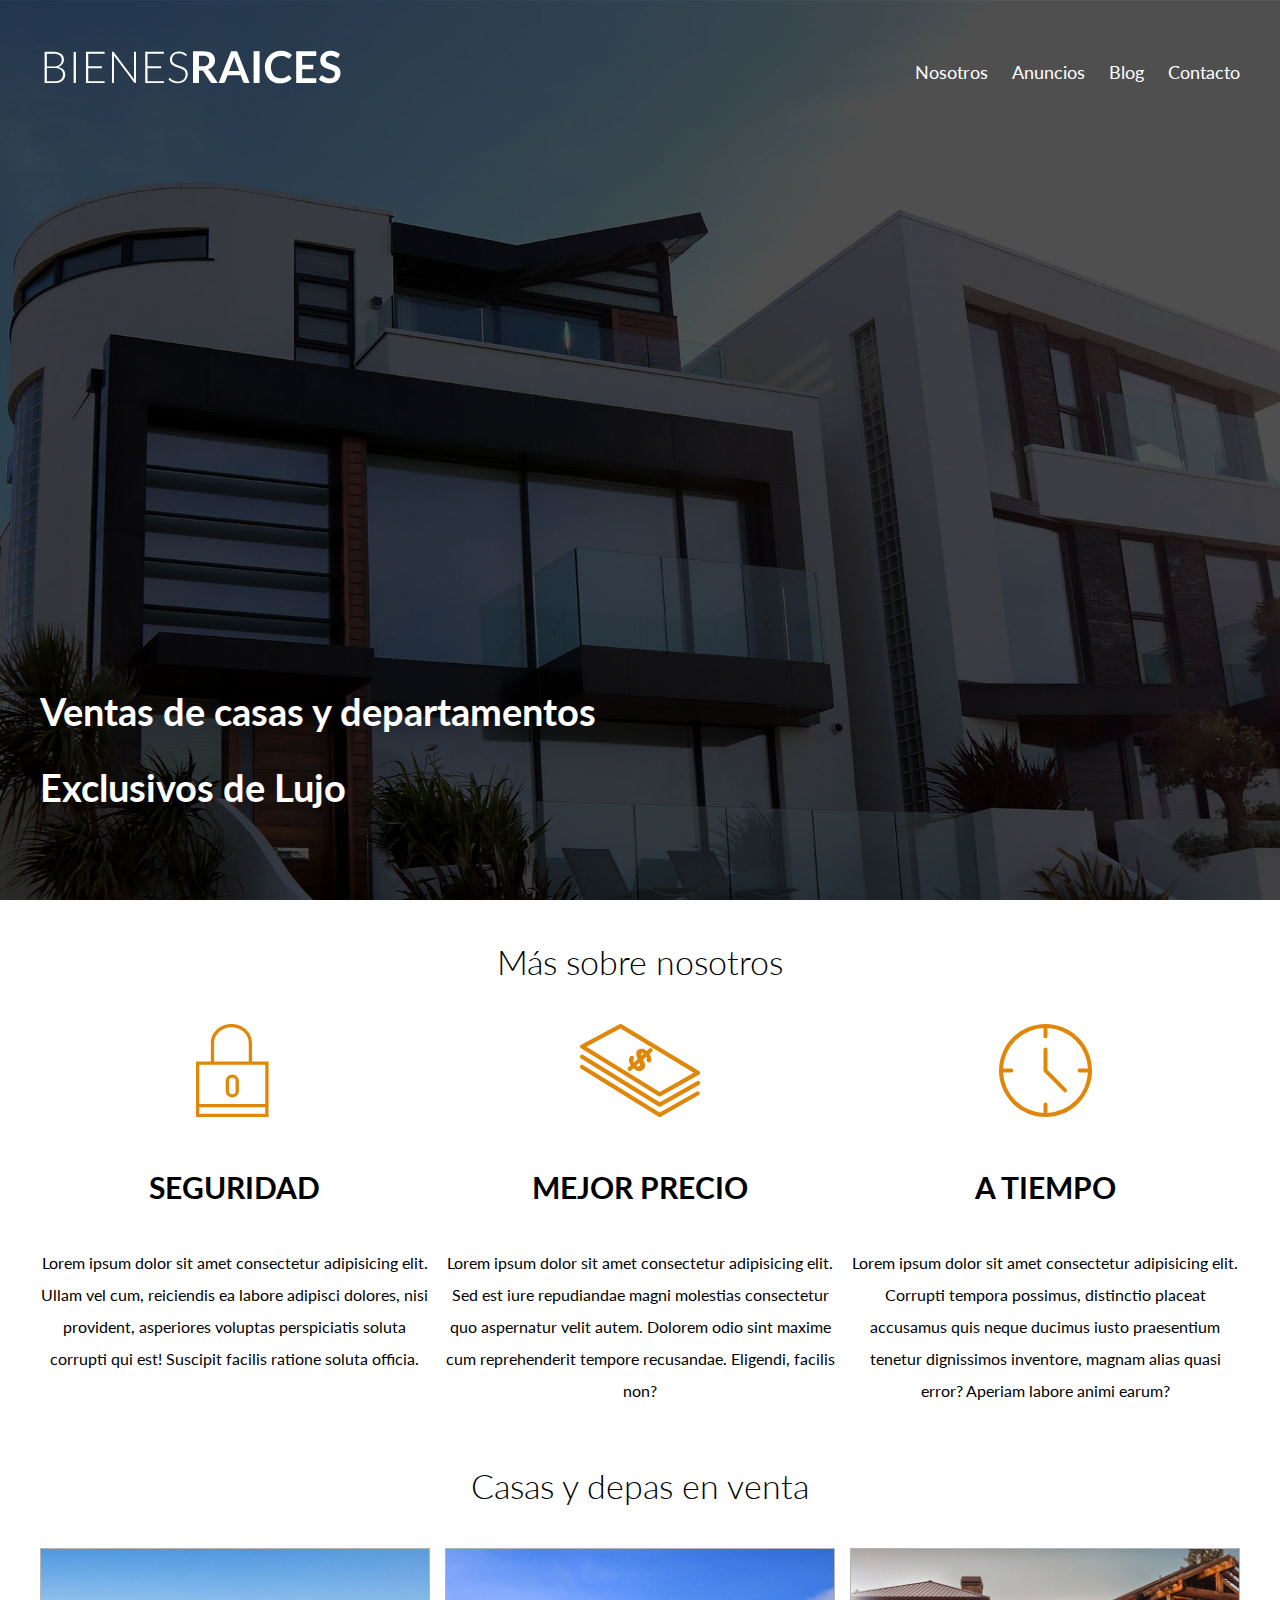
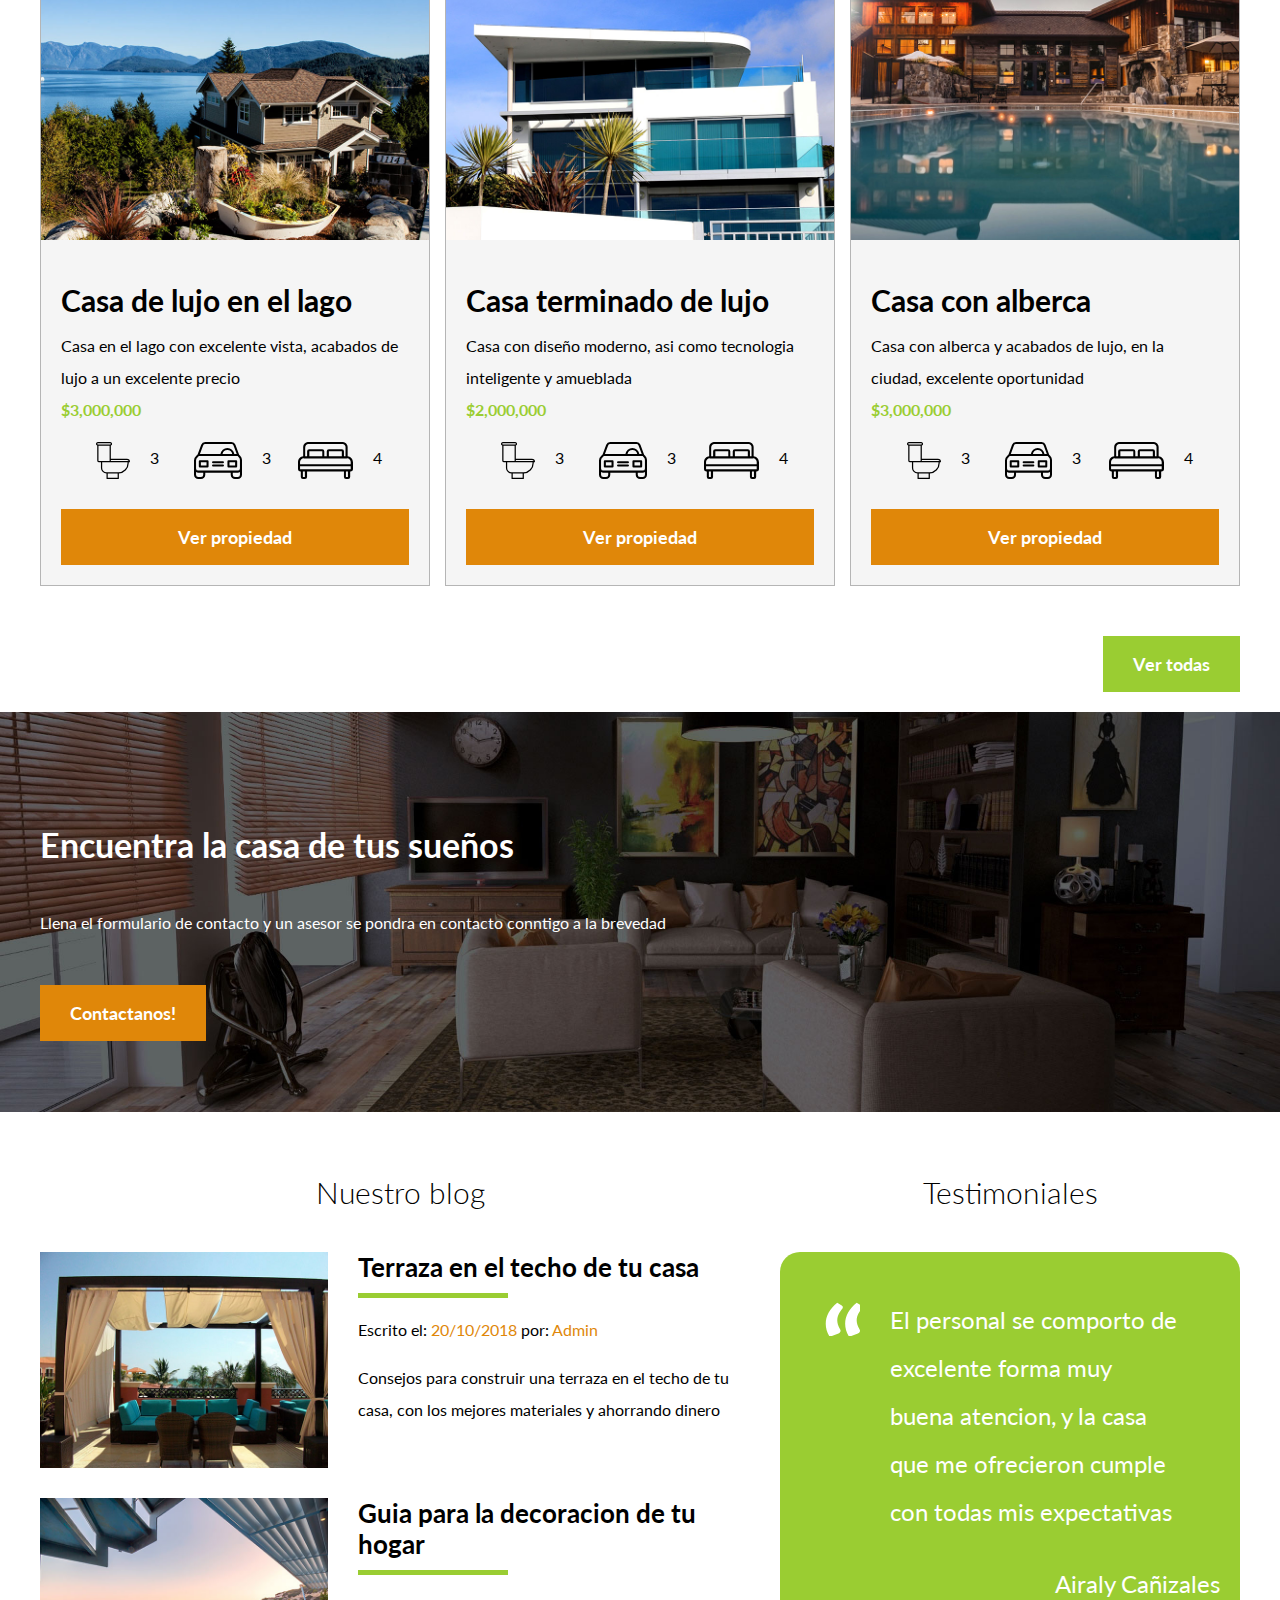
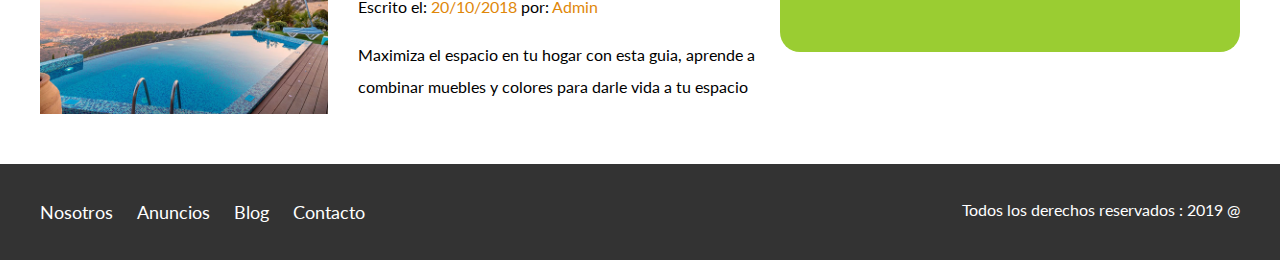
==== commit 13f87a9b: "hooli" ====
--- a/index.html
+++ b/index.html
@@ -164,7 +164,7 @@
                     <img src="img/blog1.jpg" alt="">
                 </div>
                 <div class="texto-entrada">
-                    <a href="#">
+                    <a href="entrada.html">
                         <h4>Terraza en el techo de tu casa</h4>
                     </a>
                     <p>Escrito el: <span> 20/10/2018</span> por: <span>Admin</span></p>
@@ -179,7 +179,7 @@
                     <img src="img/blog2.jpg" alt="">
                 </div>
                 <div class="texto-entrada">
-                    <a href="#">
+                    <a href="entrada.html">
                         <h4>Guia para la decoracion de tu hogar</h4>
                     </a>
                     <p>Escrito el: <span>20/10/2018</span> por: <span>Admin</span> </p>
--- a/css/style.css
+++ b/css/style.css
@@ -61,6 +61,10 @@
 .dblock{
     display: block!important;
 }
+.contenido-centrado{
+    max-width: 800px;
+}
+
 /*botones*/
 .boton{
     color: white;
@@ -82,6 +86,10 @@
 }
 
 /*header*/
+.site-header{
+    background-color: #333333;
+    padding: 1rem 0 3rem 0;
+}
 .site-header.inicio{
 
     background-image: url(../img/header.jpg);
@@ -150,12 +158,16 @@
 .contenedor-anuncios{
     display: flex;
     justify-content: space-between;
+    flex-wrap: wrap;
 
 }
 .anuncio{
+  /*  flex: 0 0 calc(33.3% - 1rem); lo mismo que tener flex-frow y los otros 2*/
+    flex-shrink: 1;
     flex-basis: calc(33.3% - 1rem);
     border: 1px solid #b5b5b5;
     background: #f5f5f5;
+    margin-bottom: 2rem;
 
 }
 
@@ -177,6 +189,8 @@
     padding: 0;
     display: flex;
     justify-content: space-evenly;
+    max-width: 500px;
+    flex: 1;
 }
 .iconos-caracteristicas li{
    /* flex: 1; */
@@ -297,3 +311,24 @@
      color: white;
 
 }
+/*paginas internas*/
+
+/*nosotros*/
+.contenido-nosotros{
+    display: grid;
+    grid-template-columns: repeat(2, 1fr);
+    grid-column-gap: 2rem;
+}
+.texto-nosotros blockquote{
+    font-weight: 900;
+    font-size: 2rem;
+    margin: 0;
+    padding: 1rem 0 3rem 0;
+}
+
+/*anuncio*/
+.resumen-propiedad{
+    display: flex;
+    justify-content: space-between;
+    align-items: center;
+}